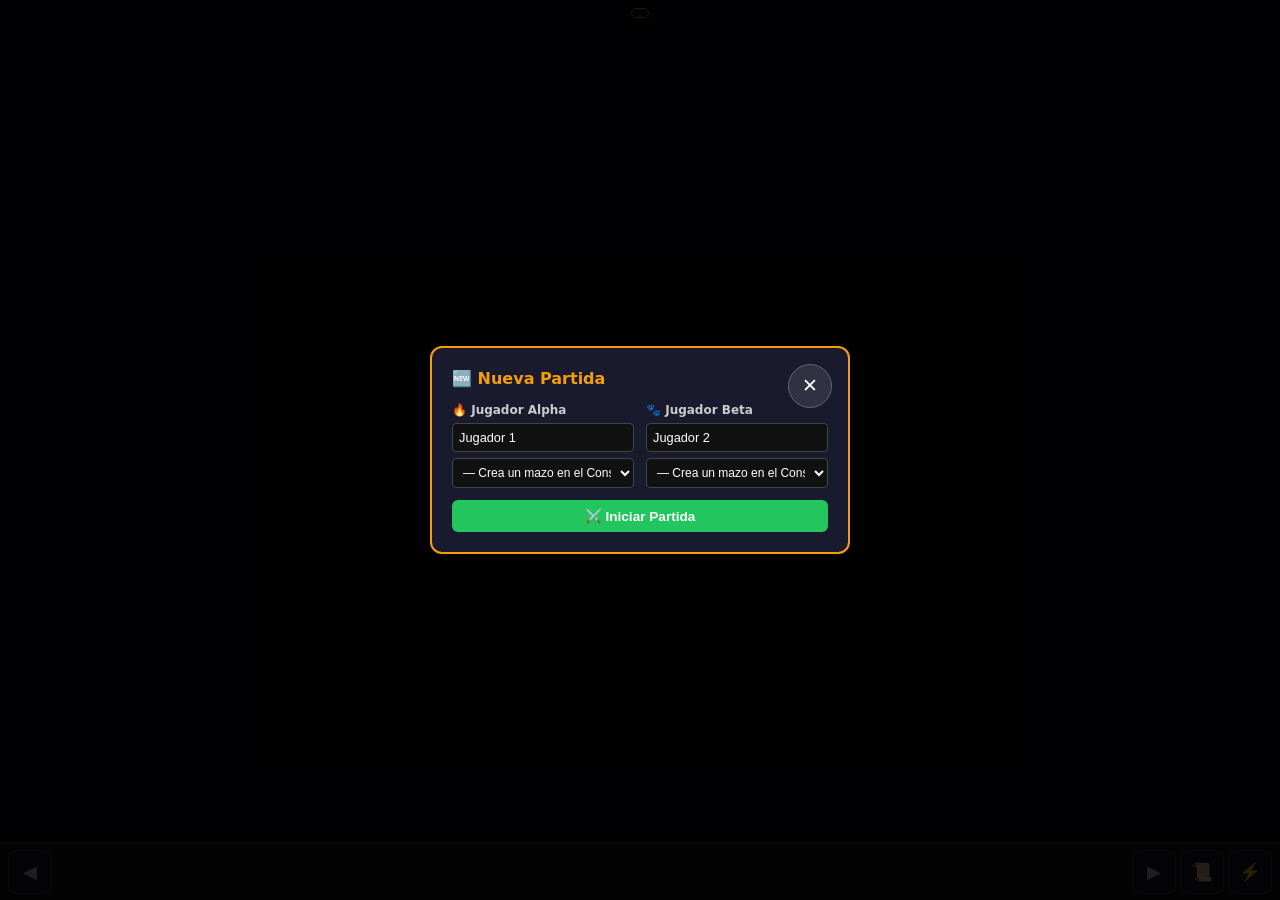
==== board/index.html @ 947741d1 "fix(board): 📜 icon on desktop log header too" ====
<!DOCTYPE html>
<html lang="es">
<head>
<meta charset="UTF-8">
<meta name="viewport" content="width=device-width, initial-scale=1.0">
<title>Kódem — Tablero Interactivo</title>
<link rel="stylesheet" href="board.css?v=20260326a">
</head>
<body>
<!-- Desktop sidebar (hidden on mobile) -->
<div class="ctrl-panel desktop-only">
  <div style="display:flex;align-items:center;gap:8px;margin-bottom:4px">
    <a href="../" style="text-decoration:none;font-size:1.2rem;color:#888;padding:2px 6px;border:1px solid #444;border-radius:6px;line-height:1" title="Volver al inicio">←</a>
    <h1 style="margin:0;flex:1">🎴 Kódem</h1>
    <button id="view-toggle" onclick="toggleViewMode()" style="background:transparent;border:1px solid #6b7280;color:#6b7280;border-radius:6px;padding:3px 8px;font-size:0.69rem;cursor:pointer;white-space:nowrap" title="Cambiar vista">📱 Mobile</button>
  </div>
  <div class="phase-bar" id="phaseBar"></div>
  <div class="action-bar" id="actionBar"></div>
</div>
<div class="board-layout">
  <div class="board-main">
    <div id="turnInfo"></div>
    <div class="board" id="board"></div>
    <div class="newgame-overlay" id="newGameOverlay">
      <div class="newgame-modal">
        <button class="tercia-close" onclick="closeNewGame()">✕</button>
        <h2 style="color:#f59e0b;margin:0 0 12px;font-size:1rem">🆕 Nueva Partida</h2>
        <div class="newgame-row">
          <div class="newgame-col">
            <label>🔥 Jugador Alpha</label>
            <input id="ngAlphaName" placeholder="Nombre" value="Jugador 1" style="width:100%;padding:6px;border-radius:4px;border:1px solid #444;background:#111;color:#fff;font-size:0.8rem;margin-bottom:6px">
            <select id="ngAlphaDeck" style="width:100%;padding:6px;border-radius:4px;border:1px solid #444;background:#111;color:#fff;font-size:0.75rem"></select>
          </div>
          <div class="newgame-col">
            <label>🐾 Jugador Beta</label>
            <input id="ngBetaName" placeholder="Nombre" value="Jugador 2" style="width:100%;padding:6px;border-radius:4px;border:1px solid #444;background:#111;color:#fff;font-size:0.8rem;margin-bottom:6px">
            <select id="ngBetaDeck" style="width:100%;padding:6px;border-radius:4px;border:1px solid #444;background:#111;color:#fff;font-size:0.75rem"></select>
          </div>
        </div>
        <button onclick="startNewGame()" style="margin-top:12px;padding:8px 24px;background:#22c55e;color:#fff;border:none;border-radius:6px;font-size:0.85rem;font-weight:bold;cursor:pointer;width:100%">⚔️ Iniciar Partida</button>
      </div>
    </div>
    <div class="tercia-overlay" id="terciaOverlay">
      <button class="tercia-close" onclick="closeTercia()" title="Cerrar">✕</button>
      <div class="tercia-title" id="terciaTitle">📥 Elige 1 carta de la Tercia</div>
      <div class="tercia-cards" id="terciaCards"></div>
    </div>
  </div>
  <div class="log-sidebar">
    <div class="log-header">📜 Log del Turno</div>
    <div class="log-panel" id="logPanel" role="log" aria-live="polite"></div>
    <div class="log-tools" id="logTools"></div>
  </div>
</div>

<!-- Mobile bottom bar (hidden on desktop) -->
<div class="bottom-bar mobile-only">
  <div class="bottom-bar-inner">
    <button class="bb-btn" onclick="prevPhase()" title="Fase anterior" aria-label="Fase anterior">◀</button>
    <div class="bb-context" id="bbContext"></div>
    <button class="bb-btn" onclick="nextPhase()" title="Siguiente fase" aria-label="Siguiente fase">▶</button>
    <button class="bb-btn" onclick="toggleLogSheet()" title="Ver log" aria-label="Ver log de partida">📜</button>
    <button class="bb-btn" onclick="toggleMobileActions()" title="Más acciones" aria-label="Más acciones">⚡</button>
  </div>
  <div class="bb-actions" id="bbActions" style="display:none"></div>
</div>

<!-- Mobile log bottom sheet -->
<div class="log-sheet" id="logSheet">
  <div class="log-sheet-header">
    <span>📜 Log del Turno</span>
    <button onclick="toggleLogSheet()" style="background:none;border:none;color:#888;font-size:1.2rem;cursor:pointer">✕</button>
  </div>
  <div class="log-sheet-body" id="logSheetBody" role="log" aria-live="polite"></div>
</div>

<div class="popup-overlay" id="popupOverlay" onclick="closePopup()">
  <div class="popup" onclick="event.stopPropagation()">
    <button class="popup-close" onclick="closePopup()" aria-label="Cerrar">✕</button>
    <div class="popup-img"><img id="popupImg" src="" alt="" onerror="this.style.display='none'"></div>
    <div class="popup-body">
      <div class="popup-name" id="popupName"></div>
      <div class="popup-folio" id="popupFolio"></div>
      <div class="popup-meta" id="popupMeta"></div>
      <div class="popup-stats" id="popupStats"></div>
      <div class="popup-effect-type" id="popupEffectType"></div>
      <div class="popup-effect" id="popupEffect"></div>
      <div id="popupCostWrap" style="display:none">
        <div class="popup-cost"><div class="popup-cost-label">⚠️ Costo</div><span id="popupCost"></span></div>
      </div>
      <div class="popup-status" id="popupStatus"></div>
      <div class="popup-actions" id="popupActions"></div>
    </div>
  </div>
</div>
<script src="game.js?v=20260327a"></script>
<script src="effects-ui.js?v=20260327a"></script>
<script src="render.js?v=20260327a"></script>
<script src="main.js?v=20260327a"></script>
<script>
let _viewMode = localStorage.getItem('kodem_view_mode') || 'mobile';
function applyViewMode() {
  const vp = document.querySelector('meta[name="viewport"]');
  const btn = document.getElementById('view-toggle');
  if (_viewMode === 'desktop') {
    vp.setAttribute('content', 'width=960');
    document.body.classList.add('desktop-mode');
    document.body.classList.remove('mobile-mode');
    if (btn) { btn.textContent = '🖥️ Desktop'; btn.style.borderColor = '#22c55e'; btn.style.color = '#22c55e'; }
  } else {
    vp.setAttribute('content', 'width=device-width, initial-scale=1.0');
    document.body.classList.remove('desktop-mode');
    document.body.classList.add('mobile-mode');
    if (btn) { btn.textContent = '📱 Mobile'; btn.style.borderColor = '#6b7280'; btn.style.color = '#6b7280'; }
  }
}
function toggleViewMode() {
  _viewMode = _viewMode === 'mobile' ? 'desktop' : 'mobile';
  localStorage.setItem('kodem_view_mode', _viewMode);
  applyViewMode();
  if (typeof renderInteractive === 'function') renderInteractive();
}
function toggleLogSheet() {
  const sheet = document.getElementById('logSheet');
  const isOpen = sheet.classList.contains('open');
  if (!isOpen) {
    document.getElementById('logSheetBody').innerHTML = document.getElementById('logPanel').innerHTML;
    sheet.classList.add('open');
  } else {
    sheet.classList.remove('open');
  }
}
function syncLogSheet() {
  const sheet = document.getElementById('logSheet');
  if (sheet && sheet.classList.contains('open')) {
    document.getElementById('logSheetBody').innerHTML = document.getElementById('logPanel').innerHTML;
  }
}
function toggleMobileActions() {
  const actions = document.getElementById('bbActions');
  actions.style.display = actions.style.display === 'none' ? 'flex' : 'none';
}
applyViewMode();
</script>
</body>
</html>
---- board/board.css ----
* { margin: 0; padding: 0; box-sizing: border-box; }
body { background: #0a0a12; color: #e0e0e0; font-family: 'Segoe UI', system-ui, sans-serif; min-height: 100vh; padding: 8px; line-height: 1.4; }
h1 { font-size: 1.2rem; color: #f59e0b; text-align: center; margin-bottom: 4px; }

/* Control panel: stacked on top in portrait, left sidebar in landscape */
.ctrl-panel { margin: 0 auto 6px; max-width: 960px; }

.phase-bar { display: flex; gap: 3px; justify-content: center; margin: 0 auto 4px; flex-wrap: nowrap; }
.phase-btn { padding: 4px 8px; border-radius: 5px; border: 1px solid #333; background: #1a1a2e; color: #888; font-size: 0.69rem; cursor: pointer; transition: all 0.2s; white-space: nowrap; appearance: none; font-family: inherit; }
@media (hover: hover) { .phase-btn:hover:not(.active):not(.done) { background: #2a2a4a; border-color: #667; color: #ccc; box-shadow: 0 0 6px rgba(255,255,255,0.08); } }
.phase-btn.active { background: #f59e0b33; border-color: #f59e0b; color: #f59e0b; font-weight: bold; box-shadow: 0 0 8px rgba(245,158,11,0.3); }
.phase-btn.done { color: #9a9a9a; border-color: #2a2a2a; background: #0d0d15; }
.phase-btn.future { color: #888; border-color: #2a2a3e; opacity: 0.8; background: #13131f; }
#turnInfo { background: #1a1a2e; border: 1px solid #f59e0b; border-radius: 8px; padding: 5px 12px; margin: 0 auto 6px; font-size: 0.78rem; text-align: center; }
.action-bar { display: flex; flex-direction: column; gap: 4px; margin: 0 auto 6px; align-items: center; }
.action-row { display: flex; gap: 4px; justify-content: center; flex-wrap: wrap; align-items: center; width: 100%; }

/* (protector-zone removed — protector now in aux-labels-row) */

/* Landscape: sidebar layout */
@media (orientation: landscape) and (min-width: 600px) {
  body { display: flex; flex-direction: row; gap: 6px; padding: 4px; }
  .ctrl-panel {
    position: sticky; top: 4px;
    width: 200px; min-width: 200px; max-width: 200px;
    margin: 0; padding: 6px;
    background: #12121e; border: 1px solid #333; border-radius: 8px;
    align-self: flex-start;
    display: flex; flex-direction: column; gap: 4px;
    max-height: calc(100vh - 8px); overflow-y: auto;
  }
  .ctrl-panel h1 { font-size: 0.7rem; text-align: left; margin-bottom: 2px; }
  .ctrl-panel .phase-bar { flex-direction: column; flex-wrap: nowrap; margin: 0; gap: 3px; }
  .ctrl-panel .phase-btn { font-size: 0.85rem; padding: 6px 10px; width: 100%; text-align: left; min-height: 22px; }
  .ctrl-panel .action-bar { margin: 0; align-items: stretch; gap: 2px; }
  .ctrl-panel .action-row { flex-direction: column; gap: 2px; }
  .ctrl-panel .action-btn { font-size: 0.69rem; padding: 15px 8px; width: 100%; text-align: left; min-height: 44px; }
  .ctrl-panel .action-btn.sync { font-size: 0.69rem; padding: 4px 8px; width: 100%; text-align: left; }
  .ctrl-panel #turnInfo { font-size: 0.69rem; padding: 3px 6px; margin: 0; text-align: left; }
  .board-layout { flex: 1; min-width: 0; }

  /* Field row: no wrap in landscape, 3 adendei fit in one line */
  .field-row { flex-wrap: nowrap; gap: 6px; }

  /* Log panel narrower + shorter */
  .log-sidebar { width: 220px; min-width: 220px; max-width: 220px; display: flex; flex-direction: column; }
  .log-panel { max-height: calc(80vh - 120px); }
  .log-tools { padding: 6px 4px; border-top: 1px solid #333; display: flex; flex-wrap: wrap; gap: 3px; justify-content: center; align-items: center; }
  .log-tools .action-row { width: auto; }
  .log-tools #view-toggle { margin-top: 4px; }
}
/* Desktop mode class (mirrors landscape media query for forced viewport) */
body.desktop-mode { display: flex; flex-direction: row; gap: 6px; padding: 4px; }
body.desktop-mode .ctrl-panel {
  position: sticky; top: 4px;
  width: 200px; min-width: 200px; max-width: 200px;
  margin: 0; padding: 6px;
  background: #12121e; border: 1px solid #333; border-radius: 8px;
  align-self: flex-start;
  display: flex; flex-direction: column; gap: 4px;
  max-height: calc(100vh - 8px); overflow-y: auto;
}
body.desktop-mode .ctrl-panel h1 { font-size: 0.7rem; text-align: left; margin-bottom: 2px; }
body.desktop-mode .ctrl-panel .phase-bar { flex-direction: column; flex-wrap: nowrap; margin: 0; gap: 3px; }
body.desktop-mode .ctrl-panel .phase-btn { font-size: 0.85rem; padding: 6px 10px; width: 100%; text-align: left; min-height: 22px; }
body.desktop-mode .ctrl-panel .action-bar { margin: 0; align-items: stretch; gap: 2px; }
body.desktop-mode .ctrl-panel .action-row { flex-direction: column; gap: 2px; }
body.desktop-mode .ctrl-panel .action-btn { font-size: 0.69rem; padding: 15px 8px; width: 100%; text-align: left; min-height: 44px; }
body.desktop-mode .ctrl-panel .action-btn.sync { font-size: 0.69rem; padding: 4px 8px; width: 100%; text-align: left; }
body.desktop-mode .ctrl-panel #turnInfo { font-size: 0.69rem; padding: 3px 6px; margin: 0; text-align: left; }
body.desktop-mode .board-layout { flex: 1; min-width: 0; }

body.desktop-mode .field-row { flex-wrap: nowrap; gap: 6px; }
body.desktop-mode .log-sidebar { width: 220px; min-width: 220px; max-width: 220px; display: flex; flex-direction: column; position: sticky; top: 4px; height: calc(100vh - 8px); overflow-y: auto; }
body.desktop-mode .log-panel { max-height: none; flex: 1; min-height: 0; overflow-y: auto; }
body.desktop-mode .log-tools { padding: 6px 4px; border-top: 1px solid #333; display: flex; flex-wrap: wrap; gap: 3px; justify-content: center; align-items: center; }
body.desktop-mode .log-tools .action-row { width: auto; }
body.desktop-mode .log-tools #view-toggle { margin-top: 4px; }


.sync-row { gap: 3px; }
.action-btn { padding: 6px 12px; border-radius: 6px; border: 2px solid; font-size: 0.7rem; font-weight: bold; cursor: pointer; transition: all 0.2s; background: transparent; }
.action-btn:hover { background: #27272a; border-color: #52525b; }
.action-btn:active { transform: scale(0.96); transition: transform 0.07s; }
.action-btn.pass { border-color: #6b7280; color: #6b7280; }
.action-btn.prev { border-color: #f59e0b; color: #f59e0b; }
.action-btn.next { border-color: #f59e0b; color: #f59e0b; }
.action-btn.equip { border-color: #22c55e; color: #22c55e; }
.action-btn.cancel { border-color: #dc2626; color: #dc2626; }
.action-btn.manual { border-color: #a855f7; color: #a855f7; }
/* Board + Log layout */
.board-layout { display: flex; gap: 12px; max-width: 1280px; margin: 0 auto; align-items: flex-start; }
.board-main { flex: 1; min-width: 0; display: flex; flex-direction: column; }
body.desktop-mode .board-main #turnInfo { order: 2; }
body.desktop-mode .board-main .board { order: 1; }
.log-sidebar { width: 220px; flex-shrink: 0; position: sticky; top: 8px; }
.log-tools { display: none; }

.log-header { font-size: 0.7rem; color: #f59e0b; font-weight: bold; text-transform: uppercase; letter-spacing: 0.5px; margin-bottom: 4px; padding: 0 4px; }

.board { display: flex; flex-direction: column; gap: 8px; }
.player-side { background: #12121e; border-radius: 12px; padding: 12px; border: 2px solid #333; transition: border-color 0.3s, box-shadow 0.3s; }
.player-side.active-turn { border-color: rgba(245,158,11,0.5); box-shadow: 0 0 20px rgba(245,158,11,0.35), inset 0 0 0 1px rgba(245,158,11,0.15); }
.player-header { display: flex; justify-content: space-between; align-items: center; margin-bottom: 8px; }
.player-name { font-weight: bold; font-size: 0.95rem; }
.ext-count { background: #dc2626; color: white; border-radius: 12px; padding: 2px 10px; font-size: 0.75rem; font-weight: bold; }
.field-row { display: flex; gap: 6px; align-items: flex-start; justify-content: center; flex-wrap: nowrap; }
.card-slot { display: flex; flex-direction: column; align-items: center; gap: 0; }
.zone-label { font-size: 0.69rem; color: #888; text-transform: uppercase; text-align: center; margin-bottom: 2px; }
.equip-stack { position: relative; display: flex; flex-direction: column; align-items: center; }
.card-wrapper { width: 130px; height: 182px; position: relative; display: flex; align-items: center; justify-content: center; flex-shrink: 0; }
.card-frame { width: 105px; height: 147px; border-radius: 8px; position: relative; overflow: visible; border: 3px solid #333; background: #111; cursor: pointer; transition: transform 0.2s, box-shadow 0.2s; z-index: 2; }
@media (hover: hover) { .card-frame:hover { transform: translateY(-3px) scale(1.03); box-shadow: 0 6px 20px rgba(245,158,11,0.45); z-index: 5; } }
.card-frame.selected { box-shadow: 0 0 20px rgba(245,158,11,0.8); border-color: #f59e0b !important; }
.card-frame.target-mode { animation: targetPulse 1s infinite; cursor: crosshair; }
@keyframes targetPulse { 0%,100% { box-shadow: 0 0 8px #ef444444; } 50% { box-shadow: 0 0 20px #ef4444aa; } }
.card-frame img { width: 100%; height: 100%; object-fit: cover; border-radius: 5px; }
.card-frame.empty-slot { border: 3px dashed #333; background: #0a0a12; display: flex; align-items: center; justify-content: center; }
.empty-slot-text { font-size: 0.75rem; color: #666; text-align: center; }
.rest-1 { transform: rotate(90deg); }
.rest-2 { transform: rotate(180deg); }
.rest-3 { transform: rotate(180deg); }
.rest-3 img { display: none; }
.rest-3::after { content: '🎴'; font-size: 2.5rem; position: absolute; top: 50%; left: 50%; transform: translate(-50%,-50%); opacity: 0.4; }
.hidden-card { background: linear-gradient(135deg, #0d1b2a, #1b2838); border-color: #444; display: flex; align-items: center; justify-content: center; }
.card-back { font-size: 2.5rem; opacity: 0.3; }
.e-chaak { border-color: #facc15; } .e-piric { border-color: #ef4444; } .e-feral { border-color: #a855f7; }
.e-demo { border-color: #6b7280; } .e-gelid { border-color: #38bdf8; } .e-huumic { border-color: #22c55e; }
.e-litic { border-color: #d97706; } .e-atlic { border-color: #3b82f6; }
.hp-bar { position: absolute; bottom: 3px; left: 4px; right: 4px; display: flex; gap: 2px; z-index: 2; }
.hp { flex: 1; height: 5px; border-radius: 2px; background: #22c55e; }
.hp.lost { background: #dc262633; }
.hp.crit { background: #dc2626; animation: pulse 1s infinite; }
@keyframes pulse { 50% { opacity: 0.5; } }
.rest-dots { position: absolute; top: -8px; left: -4px; display: flex; gap: 3px; z-index: 3; }
.rdot { width: 10px; height: 10px; border-radius: 50%; background: #f59e0b; border: 1px solid rgba(255,255,255,0.3); box-shadow: 0 0 4px #f59e0b88; }
.mark-dots { position: absolute; top: -8px; right: -4px; display: flex; gap: 2px; z-index: 3; }
.mark-dots-bl { top: auto; right: auto; bottom: 12px; left: -4px; }
.mark { font-size: 0.69rem; text-shadow: 0 0 4px #000, 0 0 8px #000; }
.equip-peek { width: 105px; height: 80px; border-radius: 0 0 8px 8px; position: relative; overflow: hidden; border: 2px solid #555; border-top: none; background: #111; cursor: pointer; transition: all 0.2s; margin-top: -10px; z-index: 1; }
@media (hover: hover) { .equip-peek:hover { box-shadow: 0 0 12px rgba(245,158,11,0.4); z-index: 3; } }
.equip-peek img { width: 105px; height: 147px; object-fit: cover; position: absolute; bottom: 0; left: 0; }
.equip-peek.rot { border-color: #d97706; } .equip-peek.ixim { border-color: #22c55e; }
.equip-peek-label { position: absolute; top: 2px; left: 0; right: 0; text-align: center; font-size: 0.69rem; font-weight: bold; color: white; z-index: 2; text-shadow: 0 1px 3px black, 0 0 6px black; }
/* Bottom zones layout */
.bottom-zones { display: flex; flex-direction: column; gap: 8px; margin-top: 10px; }
.bottom-zone-row { display: flex; gap: 8px; align-items: flex-start; width: 100%; flex-direction: row; justify-content: flex-start; }
.bottom-zone-row .bottom-zone-section { width: auto; flex: none; }
.aux-labels-row { display: flex; gap: 4px; flex-wrap: wrap; margin-bottom: 4px; }
.aux-label { font-size: 0.69rem; color: #ccc; background: #1a1a2e; border: 1px solid #333; border-radius: 4px; padding: 3px 8px; white-space: nowrap; font-weight: bold; }
.aux-label.tappable { cursor: pointer; border-color: #444; }
.aux-label.tappable:hover { border-color: #f59e0b; color: #f59e0b; }
.aux-label.readout { cursor: default; color: #888; border-color: #333; background: #0d0d15; }
.aux-label:active { background: #2a2a3e; }
.protector-inline { display: flex; align-items: center; gap: 8px; padding: 4px 0; }
.bottom-zone-section { width: 100%; }
.bottom-zone-center { width: 100%; }
.bottom-zone-label { font-size: 0.69rem; color: #888; text-transform: uppercase; letter-spacing: 0.5px; margin-bottom: 4px; font-weight: bold; }
.prot-rest-btns { display: flex; gap: 4px; justify-content: center; margin-top: 3px; }
.prot-rest-btns button { background: #1a1a2e; border: 1px solid #4a5568; color: #a0aec0; font-size: 0.69rem; padding: 2px 8px; border-radius: 4px; cursor: pointer; font-weight: bold; }
.prot-rest-btns button:active { background: #2d3748; color: #fff; }
.equip-zone { display: grid; grid-template-columns: repeat(5, 1fr); gap: 3px; }
.bio-card { border-color: #3b82f6 !important; width: 126px !important; height: 92px !important; }
.bio-card img { width: 100%; height: 100%; object-fit: cover; border-radius: 4px; }
.bio-wrapper { display: flex; align-items: center; gap: 8px; }
.bio-wrapper .equip-zone-card { flex-shrink: 0; }
.bio-info { display: flex; flex-direction: column; gap: 2px; }

/* Extinction row */
.ext-row { display: flex; gap: 4px; flex-wrap: wrap; flex-direction: row; }
.ext-card { width: 56px; border-radius: 5px; border: 2px solid #dc262666; overflow: visible; position: relative; cursor: pointer; transition: all 0.2s; flex-shrink: 0; display: flex; flex-direction: column; align-items: center; }
.ext-card img { width: 56px; height: 78px; object-fit: cover; filter: grayscale(0.4) brightness(0.7); border-radius: 4px; }
.ext-card-name { font-size: 0.69rem; color: #bbb; text-align: center; max-width: 56px; overflow: hidden; text-overflow: ellipsis; white-space: nowrap; margin-top: 2px; line-height: 1.1; }
@media (hover: hover) { .ext-card:hover { border-color: #dc2626; transform: scale(1.08); z-index: 5; box-shadow: 0 0 10px rgba(220,38,38,0.4); } }
/* ext-card img styles moved to .ext-card img above */
.ext-card-skull { position: absolute; top: 50%; left: 50%; transform: translate(-50%,-50%); font-size: 1rem; text-shadow: 0 0 6px black; }
.equip-zone-card { width: 56px; height: 78px; border-radius: 4px; position: relative; overflow: hidden; border: 1.5px solid #555; background: #111; cursor: pointer; transition: all 0.2s; }
@media (hover: hover) { .equip-zone-card:hover { box-shadow: 0 0 12px rgba(245,158,11,0.4); transform: scale(1.05); } }
.equip-zone-card img { width: 100%; height: 100%; object-fit: cover; border-radius: 3px; }
.equip-zone-card.rot { border-color: #d97706; } .equip-zone-card.ixim { border-color: #22c55e; }
.equip-zone-label { font-size: 0.69rem; color: #888; text-align: center; margin-top: 1px; max-width: 56px; overflow: hidden; text-overflow: ellipsis; white-space: nowrap; }
.equip-manual-btn { background: #1a1a2e; border: 1px solid #22c55e; color: #22c55e; font-size: 0.69rem; padding: 1px 6px; border-radius: 3px; cursor: pointer; margin-top: 2px; width: 100%; max-width: 56px; }
.equip-manual-btn:active { background: #22c55e; color: #000; }
.equip-glow { box-shadow: 0 0 12px rgba(34,197,94,0.6) !important; }
/* Mazo list */
.mazo-list { max-height: 200px; overflow-y: auto; margin-top: 4px; }
.mazo-item { display: flex; align-items: center; gap: 6px; padding: 3px 4px; border-radius: 4px; cursor: pointer; transition: background 0.15s; }
@media (hover: hover) { .mazo-item:hover { background: #1a1a2e; } }
.mazo-num { font-size: 0.69rem; color: #777; width: 16px; text-align: right; flex-shrink: 0; }
.mazo-thumb { width: 28px; height: 39px; border-radius: 3px; object-fit: cover; flex-shrink: 0; border: 1px solid #333; }
.mazo-name { font-size: 0.69rem; color: #ccc; flex: 1; overflow: hidden; text-overflow: ellipsis; white-space: nowrap; }
.mazo-energy { font-size: 0.7rem; flex-shrink: 0; }
.mazo-actions { display: flex; gap: 2px; flex-shrink: 0; }
.mazo-btn { background: #2a2a3e; border: 1px solid #444; border-radius: 4px; padding: 4px 8px; min-height: 36px; font-size: 0.69rem; cursor: pointer; transition: background 0.15s; }
.mazo-btn:hover { background: #3a3a5e; }
.mazo-btn.place { border-color: #22c55e; }
.mazo-btn.place:hover { background: #16a34a33; }
.mazo-btn.bottom { border-color: #f59e0b; }
.mazo-btn.bottom:hover { background: #f59e0b33; }

.side-zone { display: flex; flex-direction: column; align-items: center; gap: 4px; min-width: 90px; }
.prot-frame { width: 90px; height: 126px; }
.divider { height: 3px; background: linear-gradient(90deg, transparent, #f59e0b66, transparent); margin: 4px 0; box-shadow: 0 0 8px rgba(245,158,11,0.2); }
.tercia-overlay { display: none; position: fixed; top: 0; left: 0; right: 0; bottom: 0; background: rgba(0,0,0,0.85); z-index: 90; align-items: center; justify-content: center; flex-direction: column; gap: 16px; }
.tercia-overlay.active { display: flex; }
.tercia-close { position: absolute; top: 16px; right: 16px; background: rgba(255,255,255,0.1); border: 1px solid #666; border-radius: 50%; width: 44px; height: 44px; font-size: 1.2rem; color: #fff; cursor: pointer; display: flex; align-items: center; justify-content: center; transition: background 0.15s; z-index: 91; }
.tercia-close:hover { background: rgba(255,255,255,0.25); }
.tercia-title { color: #f59e0b; font-size: 1.1rem; font-weight: bold; }
.tercia-cards { display: flex; gap: 16px; flex-wrap: wrap; justify-content: center; max-width: 500px; }
.tercia-card { width: 140px; height: 196px; border-radius: 8px; border: 3px solid #333; cursor: pointer; overflow: hidden; transition: all 0.2s; position: relative; }
.tercia-card:hover { border-color: #f59e0b; transform: scale(1.05); box-shadow: 0 0 20px rgba(245,158,11,0.5); }
.tercia-card img { width: 100%; height: 100%; object-fit: cover; }
.tercia-card-name { position: absolute; bottom: 0; left: 0; right: 0; background: rgba(0,0,0,0.8); padding: 4px; font-size: 0.69rem; color: #fff; text-align: center; }

/* Mobile portrait: 2 cards top row, 1 centered below */
@media (max-width: 480px) and (orientation: portrait) {
  .tercia-cards { max-width: 340px; gap: 12px; }
  .tercia-card { width: 150px; height: 210px; }
  .tercia-card-name { font-size: 0.7rem; padding: 5px; }
  .action-bar { gap: 3px; margin-bottom: 4px; }
  .action-row { gap: 3px; }
  .action-btn { padding: 5px 8px; font-size: 0.69rem; border-radius: 5px; }
  .action-btn.sync { padding: 3px 6px; font-size: 0.69rem; }
  .action-btn.undo { padding: 3px 6px; font-size: 0.69rem; }
  h1 { font-size: 1rem !important; }
  .phase-bar { gap: 2px; margin-bottom: 2px; }
  .phase-btn { padding: 3px 6px; font-size: 0.69rem; }
  #turnInfo { font-size: 0.69rem; margin-bottom: 2px; padding: 3px 6px; }
}
.log-panel { background: #0d0d15; border: 1px solid #222; border-radius: 8px; padding: 8px; max-height: 160px; overflow-y: auto; }
.log-panel.expanded { max-height: calc(100vh - 80px); }
.log-panel p { font-size: 0.7rem; color: #999; margin: 2px 0; line-height: 1.4; border-bottom: 1px solid #252535; padding-bottom: 2px; }
.log-panel p:last-child { color: #ccc; border-bottom: none; }
.log-toggle { background: none; border: 1px solid #333; color: #888; font-size: 0.69rem; padding: 3px 8px; border-radius: 4px; cursor: pointer; margin-top: 4px; width: 100%; }
.log-toggle:hover { color: #f59e0b; border-color: #f59e0b; }

/* Mobile: log goes below board */
@media (max-width: 900px) {
  .board-layout { flex-direction: column; }
  .log-sidebar { width: 100%; position: static; }
  .log-panel { max-height: 200px; }
}
.popup-overlay { display: none; position: fixed; top: 0; left: 0; right: 0; bottom: 0; background: rgba(0,0,0,0.8); z-index: 100; align-items: center; justify-content: center; opacity: 0; transition: opacity 0.15s ease; }
.popup-overlay.active { display: flex; opacity: 1; }
.popup { background: #1a1a2e; border: 2px solid #f59e0b; border-radius: 12px; max-width: 400px; width: 90%; max-height: 85vh; overflow-y: auto; position: relative; }
.popup-close { position: absolute; top: 4px; right: 4px; font-size: 1.2rem; color: #888; cursor: pointer; z-index: 5; background: #1a1a2e; border-radius: 50%; width: 44px; height: 44px; display: flex; align-items: center; justify-content: center; border: 1px solid #333; }
.popup-close:hover { color: #f59e0b; }
.popup-img { width: 100%; display: flex; justify-content: center; padding: 12px 12px 6px; background: linear-gradient(180deg, #0d0d15, #1a1a2e); }
.popup-img img { max-width: 140px; border-radius: 8px; box-shadow: 0 4px 20px rgba(0,0,0,0.5); }
.popup-body { padding: 10px 14px 14px; }
.popup-name { font-size: 1rem; font-weight: bold; color: #f59e0b; margin-bottom: 3px; }
.popup-folio { font-size: 0.7rem; color: #999; margin-bottom: 6px; }
.popup-meta { display: flex; gap: 6px; flex-wrap: wrap; margin-bottom: 6px; }
.popup-tag { font-size: 0.69rem; padding: 2px 6px; border-radius: 4px; border: 1px solid #444; color: #ccc; background: #0d0d15; }
.popup-stats { display: flex; gap: 12px; margin-bottom: 6px; }
.popup-stat { font-size: 0.8rem; font-weight: bold; }
.popup-effect-type { font-size: 0.69rem; color: #f59e0b; font-weight: bold; margin-bottom: 3px; }
.popup-effect { font-size: 0.75rem; color: #ddd; line-height: 1.4; margin-bottom: 5px; }
.popup-cost { font-size: 0.7rem; color: #f87171; line-height: 1.3; padding: 5px; background: #dc262615; border-radius: 4px; border: 1px solid #dc262633; margin-bottom: 5px; }
.popup-cost-label { font-size: 0.69rem; color: #dc2626; font-weight: bold; margin-bottom: 2px; }
.popup-status { margin-top: 6px; padding: 5px; border-radius: 4px; font-size: 0.7rem; }
.popup-status.alive { background: #22c55e15; border: 1px solid #22c55e33; color: #86efac; }
.popup-status.dead { background: #dc262615; border: 1px solid #dc262633; color: #f87171; }
.popup-status.hidden-s { background: #f59e0b15; border: 1px solid #f59e0b33; color: #fbbf24; }
.popup-actions { display: flex; gap: 6px; flex-wrap: wrap; margin-top: 8px; }
.popup-act { padding: 0 12px; min-height: 44px; border-radius: 6px; border: 1px solid; font-size: 0.75rem; cursor: pointer; background: transparent; display: inline-flex; align-items: center; justify-content: center; -webkit-tap-highlight-color: transparent; }
.popup-act:active { transform: scale(0.96); transition: transform 0.07s; }

.action-btn.sync {
  background: #1a1a2e;
  color: #888;
  border: 1px solid #333;
  font-size: 0.69rem;
  padding: 4px 8px;
}
.action-btn.sync.server { background: #14532d; color: #4ade80; border-color: #22c55e; }
.action-btn.sync.server:hover { background: #166534; }
.action-btn.sync.push { background: #22c55e; color: #fff; border-color: #16a34a; }
.action-btn.sync.push:hover { background: #16a34a; }
.action-btn.sync.clip { background: #1e3a5f; color: #60a5fa; border-color: #2563eb; }
.action-btn.sync.clip:hover { background: #1e40af; }
.action-btn.sync.danger { background: #3b1111; color: #f87171; border-color: #dc2626; }
.action-btn.sync.danger:hover { background: #5c1a1a; }

.newgame-overlay { display: none; position: fixed; top: 0; left: 0; right: 0; bottom: 0; background: rgba(0,0,0,0.85); z-index: 95; align-items: center; justify-content: center; }
.newgame-overlay.active { display: flex; }
.newgame-modal { background: #1a1a2e; border: 2px solid #f59e0b; border-radius: 12px; padding: 20px; max-width: 420px; width: 90%; position: relative; }
.newgame-row { display: flex; gap: 12px; }
.newgame-col { flex: 1; }
.newgame-col label { display: block; font-size: 0.75rem; color: #ccc; margin-bottom: 4px; font-weight: bold; }
@media (max-width: 480px) { .newgame-row { flex-direction: column; gap: 8px; } }


.action-btn.undo {
  background: #3f3f46;
  color: #a1a1aa;
  border: 1px solid #52525b;
  font-size: 0.69rem;
}
.action-btn.undo:hover { background: #52525b; color: #e4e4e7; }


.log-turn-header {
  color: #f59e0b;
  font-weight: bold;
  font-size: 0.75rem;
  text-align: center;
  margin: 6px 0 2px;
  border-top: 1px solid #3f3f46;
  padding-top: 4px;
}


/* Reveal select mode */
.reveal-glow {
  animation: revealPulse 1s ease-in-out infinite;
  border-color: #f59e0b !important;
  box-shadow: 0 0 12px rgba(245, 158, 11, 0.6) !important;
  cursor: pointer !important;
}
@keyframes revealPulse {
  0%, 100% { box-shadow: 0 0 8px rgba(245, 158, 11, 0.4); }
  50% { box-shadow: 0 0 18px rgba(245, 158, 11, 0.8); }
}
.reveal-hint {
  position: absolute;
  bottom: 22px;
  left: 50%;
  transform: translateX(-50%);
  background: rgba(245, 158, 11, 0.9);
  color: #000;
  font-size: 0.69rem;
  font-weight: bold;
  padding: 2px 6px;
  border-radius: 4px;
  white-space: nowrap;
  pointer-events: none;
}

/* Desktop: scale up for large screens (>1200px) */
@media (min-width: 1200px) {
  body { padding: 20px; }
  body.desktop-mode { padding: 4px !important; }
  h1 { font-size: 1.8rem; }
  .phase-bar { gap: 8px; margin-bottom: 10px; }
  .phase-btn { padding: 8px 18px; font-size: 0.95rem; }
  #turnInfo { font-size: 1.1rem; padding: 10px 20px; }
  .action-btn { padding: 10px 20px; font-size: 0.95rem; }
  .action-btn.sync { font-size: 0.85rem; padding: 7px 14px; }
  .player-side { padding: 20px; }
  .player-name { font-size: 1.35rem; }
  .ext-count { font-size: 1rem; padding: 4px 16px; }
  .zone-label { font-size: 0.8rem; }
  .card-frame { width: 220px; height: 308px; border-radius: 12px; }
  .equip-peek { width: 220px; height: 170px; }
  .equip-peek img { width: 220px; height: 308px; }
  .equip-peek-label { font-size: 0.75rem; }
  .prot-frame { width: 160px; height: 224px; }
  .hp-bar { bottom: 5px; left: 6px; right: 6px; gap: 3px; }
  .hp { height: 8px; border-radius: 3px; }
  .rest-dots { top: -12px; left: -6px; gap: 5px; }
  .rdot { width: 15px; height: 15px; }
  .mark-dots { top: -12px; right: -6px; gap: 4px; }
  .mark-dots-bl { top: auto; right: auto; bottom: 16px; left: -6px; }
  .mark { font-size: 0.95rem; }
  .equip-zone-card { width: 130px; height: 182px; }
  .equip-zone-label { font-size: 0.7rem; max-width: 130px; }
  .equip-manual-btn { font-size: 0.69rem; padding: 2px 10px; max-width: 130px; }
  .bio-card { width: 200px !important; height: 148px !important; }
  .ext-card { width: 90px; height: 126px; border-radius: 7px; }
  .ext-card-skull { font-size: 1.5rem; }
  .bottom-zone-label { font-size: 0.8rem; }
  .card-back { font-size: 4rem; }
  .empty-slot-text { font-size: 1rem; }
  .field-row { gap: 20px; }
  .bottom-zones { flex-direction: row; gap: 20px; margin-top: 16px; align-items: flex-start; }
  .bottom-zone-section { width: auto; flex: 1; }
  .bottom-zone-center { width: auto; flex: 0 0 auto; }
  .board { gap: 14px; }
  .log-sidebar { width: 360px; }
  .log-panel p { font-size: 0.85rem; }
  .log-header { font-size: 0.95rem; }
  .log-turn-header { font-size: 0.95rem; }
  .popup { max-width: 400px; width: 90%; }
  .popup-img img { max-width: 140px; }
  .popup-name { font-size: 1.35rem; }
  .popup-effect { font-size: 0.95rem; }
  .popup-stat { font-size: 1.1rem; }
  .popup-tag { font-size: 0.8rem; padding: 3px 8px; }
  .popup-folio { font-size: 0.8rem; }
  .popup-effect-type { font-size: 0.8rem; }
  .popup-cost { font-size: 0.85rem; }
  .tercia-card { width: 220px; height: 308px; }
  .tercia-title { font-size: 1.5rem; }
  .tercia-card-name { font-size: 0.9rem; }
  .mazo-item { padding: 5px 8px; }
  .mazo-thumb { width: 44px; height: 62px; }
  .mazo-name { font-size: 0.85rem; }
  .mazo-num { font-size: 0.8rem; width: 20px; }
  .mazo-energy { font-size: 0.85rem; }
  .mazo-btn { font-size: 0.85rem; padding: 4px 10px; }
  .board-layout { max-width: 1600px; }
  .card-wrapper { width: 220px; height: 308px; }
  .mazo-list { max-height: 280px; }
}



/* Mobile landscape: log in ctrl-panel */
@media (orientation: landscape) and (min-width: 600px) {
  .ctrl-panel .log-sidebar { width: 100%; position: static; margin-top: 6px; padding-top: 6px; border-top: 1px solid #333; }
  .ctrl-panel .log-panel { max-height: 120px; }
  .ctrl-panel .log-header { font-size: 0.69rem; }
}

/* Desktop landscape: popup as side panel over log */
body.desktop-mode .popup-overlay.active {
  align-items: stretch;
  justify-content: flex-end;
  background: rgba(0,0,0,0.3);
}
body.desktop-mode .popup {
  max-width: 320px;
  width: 320px;
  height: 100vh;
  max-height: 100vh;
  border-radius: 0;
  border-left: 2px solid #f59e0b;
  border-top: none;
  border-bottom: none;
  border-right: none;
  box-shadow: -6px 0 24px rgba(0,0,0,0.5);
  overflow-y: auto;
  transform: translateX(100%);
  transition: transform 0.22s ease-out;
}
body.desktop-mode .popup-overlay.active .popup {
  transform: translateX(0);
}

/* ── Victory Overlay ── */
.victory-overlay {
  position: fixed; top: 0; left: 0; right: 0; bottom: 0;
  background: rgba(0,0,0,0.9); z-index: 200;
  display: flex; align-items: center; justify-content: center;
}
.victory-modal {
  background: #1a1a2e; border: 3px solid #f59e0b; border-radius: 16px;
  padding: 32px 40px; text-align: center; max-width: 400px;
  animation: victoryIn 0.35s cubic-bezier(0.34, 1.56, 0.64, 1);
}
@keyframes victoryIn { from { opacity: 0; transform: scale(0.85); } to { opacity: 1; transform: scale(1); } }
.victory-trophy { font-size: 4rem; margin-bottom: 12px; }
.victory-title { font-size: 1.5rem; font-weight: bold; color: #f59e0b; margin-bottom: 8px; }
.victory-detail { font-size: 0.85rem; color: #ccc; margin-bottom: 4px; }
.victory-turn { font-size: 0.75rem; color: #888; margin-bottom: 20px; }
.victory-actions { display: flex; gap: 12px; justify-content: center; flex-wrap: wrap; }

/* Active zone subtle pulse */
@keyframes activeGlow {
  0%, 100% { box-shadow: 0 0 20px rgba(245,158,11,0.35), inset 0 0 0 1px rgba(245,158,11,0.15); }
  50% { box-shadow: 0 0 28px rgba(245,158,11,0.5), inset 0 0 0 1px rgba(245,158,11,0.25); }
}
.player-side.active-turn { animation: activeGlow 3s ease-in-out infinite; }

/* ── Mobile Bottom Bar ── */
.bottom-bar { position: fixed; bottom: 0; left: 0; right: 0; background: #12121e; border-top: 2px solid #333; z-index: 50; padding: 0; padding-bottom: env(safe-area-inset-bottom, 0px); }
.bottom-bar-inner { display: flex; align-items: center; justify-content: center; gap: 4px; padding: 6px 8px; }
.bb-btn { background: #1a1a2e; border: 1px solid #444; color: #ccc; font-size: 1.1rem; width: 44px; height: 44px; border-radius: 8px; cursor: pointer; display: flex; align-items: center; justify-content: center; transition: background 0.1s, border-color 0.1s; }
.bb-btn:active { background: #f59e0b33; border-color: #f59e0b; transform: scale(0.93); }

/* Phase flash animation */
.phase-btn.active.just-activated { animation: phaseFlash 0.25s ease-out; }
@keyframes phaseFlash { 0% { box-shadow: 0 0 0px rgba(245,158,11,0); } 50% { box-shadow: 0 0 18px rgba(245,158,11,0.7); } 100% { box-shadow: 0 0 8px rgba(245,158,11,0.3); } }
.bb-context { flex: 1; display: flex; gap: 4px; justify-content: center; align-items: center; padding: 0 4px; overflow-x: auto; }
.bb-ctx-btn { background: transparent; border: 1px solid; border-radius: 6px; padding: 4px 10px; font-size: 0.72rem; font-weight: bold; cursor: pointer; white-space: nowrap; min-height: 36px; -webkit-tap-highlight-color: transparent; }
.bb-ctx-btn:active { transform: scale(0.93); }
.bb-actions { flex-wrap: wrap; gap: 6px; padding: 8px; border-top: 1px solid #333; justify-content: center; max-height: 40vh; overflow-y: auto; -webkit-overflow-scrolling: touch; background: #0d0d15; border-radius: 12px 12px 0 0; }
.bb-actions .action-btn { min-height: 44px; font-size: 0.75rem; }

/* ── Mobile Log Bottom Sheet ── */
.log-sheet { position: fixed; bottom: 56px; left: 0; right: 0; max-height: 50vh; background: #0d0d15; border-top: 2px solid #f59e0b; border-radius: 12px 12px 0 0; z-index: 49; flex-direction: column; overflow: hidden; display: flex; transform: translateY(100%); transition: transform 0.28s cubic-bezier(0.4, 0, 0.2, 1); pointer-events: none; }
.log-sheet.open { transform: translateY(0); pointer-events: all; }
.log-sheet-header { display: flex; justify-content: space-between; align-items: center; padding: 8px 12px; color: #f59e0b; font-weight: bold; font-size: 0.8rem; border-bottom: 1px solid #333; }
.log-sheet-body { overflow-y: auto; padding: 8px 12px; flex: 1; }
.log-sheet-body p { font-size: 0.75rem; color: #999; margin: 2px 0; line-height: 1.4; }

/* ── Mobile/Desktop visibility ── */
.mobile-only { display: none; }
.desktop-only { display: block; }
body.mobile-mode .mobile-only { display: block; }
body.mobile-mode .desktop-only { display: none; }
body.mobile-mode .log-sidebar { display: none; }
/* Override landscape media query when in mobile mode */
body.mobile-mode { display: block !important; flex-direction: unset !important; padding: 8px !important; }
body.mobile-mode .board-layout { flex: unset; }
body.mobile-mode .board-layout { padding-bottom: 60px; }
body.mobile-mode .ctrl-panel { display: block; margin: 0 auto 4px; max-width: 960px; }
body.mobile-mode #turnInfo { position: sticky; top: 0; z-index: 10; background: #0a0a12; padding: 4px 8px; }

/* Override: mobile-mode ctrl-panel hidden, bottom-bar shown */
body.mobile-mode .ctrl-panel.desktop-only { display: none; }

/* Desktop: hide bottom bar and log sheet */
body.desktop-mode .bottom-bar { display: none; }
body.desktop-mode .log-sheet { display: none !important; }
body.desktop-mode .log-sidebar { display: flex; }

/* Focus visible for accessibility */
:focus-visible { outline: 2px solid #f59e0b; outline-offset: 2px; }

/* ── Protector ready (0 rests) ── */
.aux-label.prot-ready { background: #16a34a44; border-color: #22c55e; color: #4ade80; font-weight: bold; }
.aux-label.prot-ready:hover { background: #16a34a66; }
.prot-frame-ready { box-shadow: 0 0 16px rgba(34,197,94,0.6), inset 0 0 0 2px rgba(34,197,94,0.4); border-color: #22c55e !important; background: #16a34a33 !important; }

/* Small screen card overflow fix */
@media (max-width: 480px) {
  .card-wrapper { width: calc((100vw - 52px) / 3); height: calc(((100vw - 52px) / 3) * 1.4); }
  .card-frame { width: 100%; height: 100%; }
  .equip-peek { width: calc((100vw - 52px) / 3); }
}
/* Mobile mode always constrains cards */
body.mobile-mode .card-wrapper { max-width: calc((100vw - 52px) / 3); }
body.mobile-mode .card-frame { max-width: 100%; }

/* Popup section headers */
.popup-section-header { font-size: 0.69rem; color: #bbb; text-transform: uppercase; letter-spacing: 0.6px; font-weight: bold; margin: 8px 0 3px; border-top: 1px solid #252535; padding-top: 5px; width: 100%; }

/* ── Mobile Landscape (phone rotated) ── */
@media (orientation: landscape) and (max-height: 500px) {
  body.mobile-mode { padding: 4px !important; }
  body.mobile-mode #turnInfo { padding: 3px 8px; font-size: 0.75rem; margin-bottom: 2px; }
  body.mobile-mode .player-side { padding: 6px; }
  body.mobile-mode .player-header { padding: 4px 8px; }
  body.mobile-mode .card-wrapper { max-width: none; width: 85px; height: 119px; }
  body.mobile-mode .card-frame { width: 75px; height: 105px; }
  body.mobile-mode .equip-peek { width: 75px; height: 60px; }
  body.mobile-mode .equip-peek img { width: 75px; height: 105px; }
  body.mobile-mode .aux-labels-row { gap: 3px; }
  body.mobile-mode .aux-label { padding: 2px 6px; font-size: 0.65rem; }
  body.mobile-mode .board { gap: 4px; }
  body.mobile-mode .divider { margin: 2px 0; }
  /* Compact bottom-zones in landscape — start collapsed, labels visible */
  body.mobile-mode .bottom-zones { padding: 0; }
  body.mobile-mode .ext-card { width: 44px; height: 62px; }
  body.mobile-mode .ext-card img { width: 44px; height: 52px; }
  body.mobile-mode .ext-row { max-height: 68px; overflow-y: auto; }
  body.mobile-mode .mazo-list { max-height: 80px; }
  body.mobile-mode .board-layout { padding-bottom: 52px !important; }
  body.mobile-mode .player-header { font-size: 0.75rem; }
  /* Bump bb-btn to 40px compromise */
  /* Bottom bar thinner in landscape */
  .bottom-bar-inner { padding: 4px 8px; }
  .bb-btn { width: 40px; height: 40px; font-size: 0.95rem; }
  .bb-ctx-btn { font-size: 0.65rem; padding: 3px 8px; min-height: 32px; }
  /* Log sheet calibrated for landscape */
  .log-sheet { bottom: 46px; max-height: 35vh; }
}
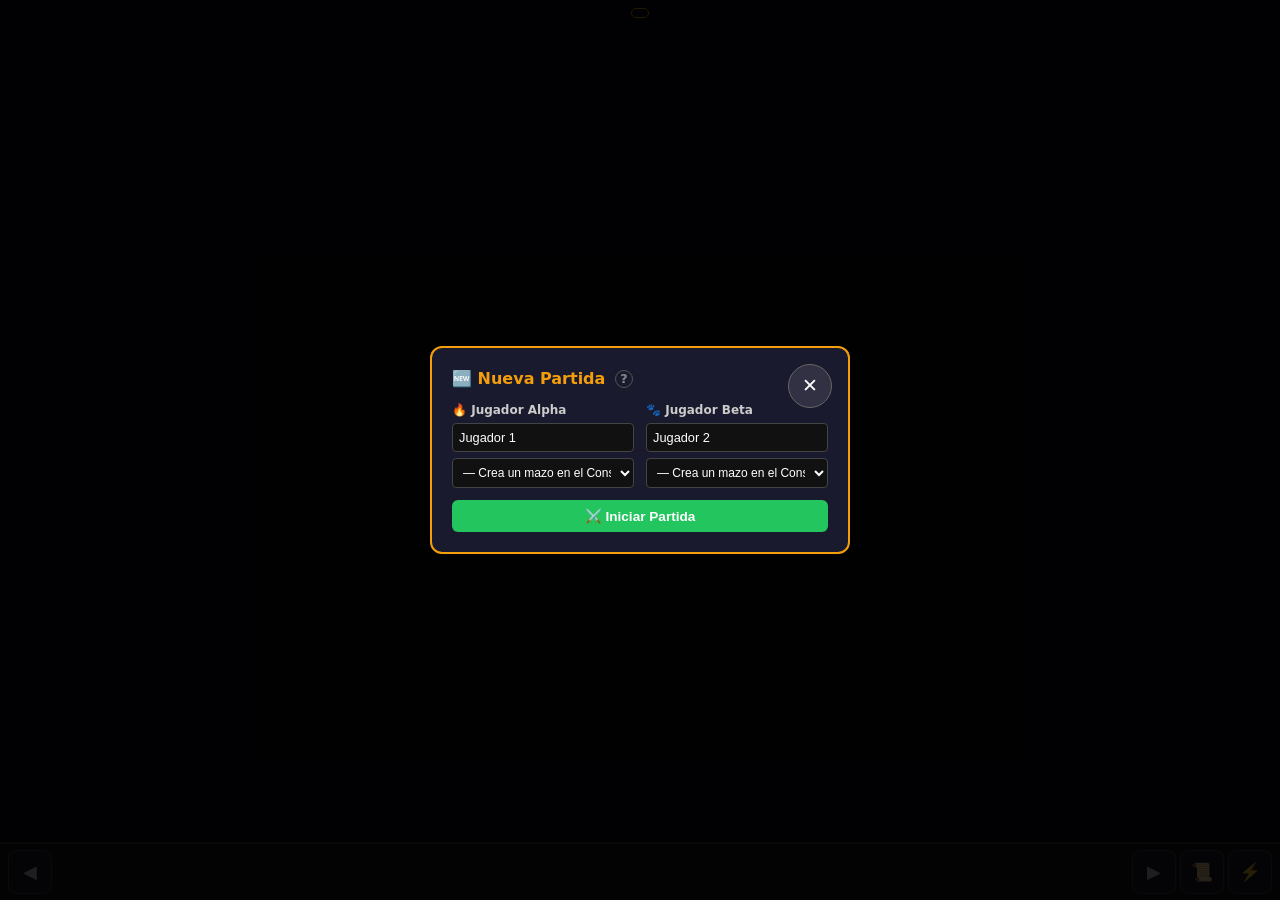
==== commit 12caf561: "feat(board): help (?) button on new game overlay — explains how to load decks" ====
--- a/board/index.html
+++ b/board/index.html
@@ -24,7 +24,13 @@
     <div class="newgame-overlay" id="newGameOverlay">
       <div class="newgame-modal">
         <button class="tercia-close" onclick="closeNewGame()">✕</button>
-        <h2 style="color:#f59e0b;margin:0 0 12px;font-size:1rem">🆕 Nueva Partida</h2>
+        <h2 style="color:#f59e0b;margin:0 0 12px;font-size:1rem">🆕 Nueva Partida <span onclick="document.getElementById('helpPopup').style.display=document.getElementById('helpPopup').style.display==='block'?'none':'block'" style="cursor:pointer;font-size:0.8rem;color:#888;border:1px solid #555;border-radius:50%;width:18px;height:18px;display:inline-flex;align-items:center;justify-content:center;vertical-align:middle;margin-left:4px" title="Ayuda">?</span></h2>
+        <div id="helpPopup" style="display:none;background:#1a1a2e;border:1px solid #f59e0b;border-radius:8px;padding:12px;margin-bottom:10px;font-size:0.75rem;color:#ccc;line-height:1.4">
+          <b style="color:#f59e0b">¿No ves mazos?</b><br>
+          Para jugar necesitas al menos 2 mazos cargados. Ve a la <a href="../" style="color:#f59e0b">app principal</a> → pestaña <b>🃏 Constructor de Mazos</b> → crea un mazo o usa <b>"Importar Código"</b> con un código KDECK.<br><br>
+          Los mazos se guardan en tu navegador y aparecerán automáticamente aquí.
+          <div style="text-align:right;margin-top:6px"><span onclick="document.getElementById('helpPopup').style.display='none'" style="cursor:pointer;color:#f59e0b;font-size:0.7rem">✕ Cerrar</span></div>
+        </div>
         <div class="newgame-row">
           <div class="newgame-col">
             <label>🔥 Jugador Alpha</label>
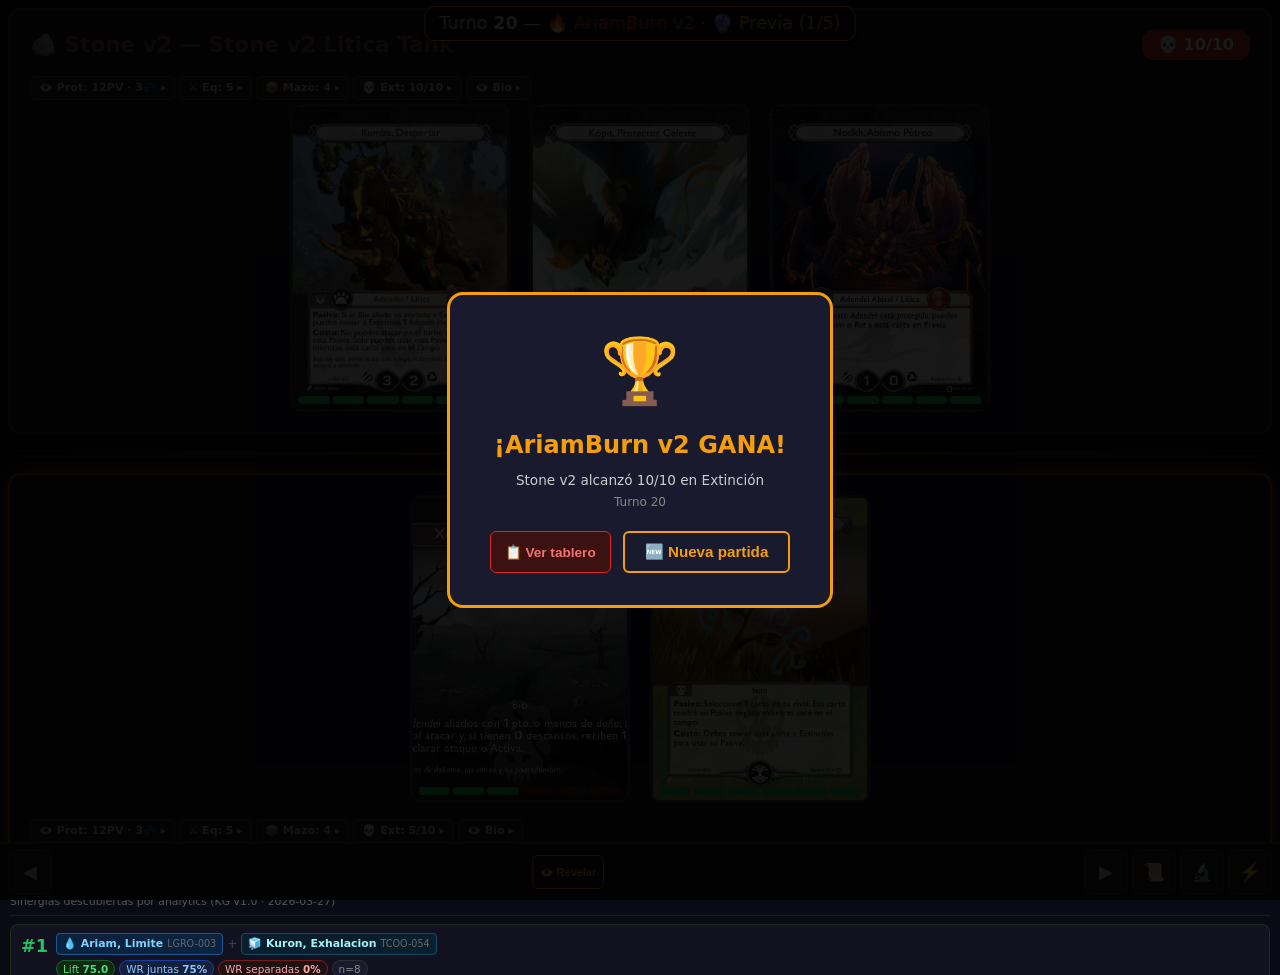
==== commit d8a61c6a: "sync: update shared files from private repo (2026-03-31) - cards.json: 786 cards with typo fixes (Na" ====
--- a/board/index.html
+++ b/board/index.html
@@ -4,18 +4,20 @@
 <meta charset="UTF-8">
 <meta name="viewport" content="width=device-width, initial-scale=1.0">
 <title>Kódem — Tablero Interactivo</title>
-<link rel="stylesheet" href="board.css?v=20260326a">
+<link rel="stylesheet" href="board.css?v=20260327a">
 </head>
 <body>
 <!-- Desktop sidebar (hidden on mobile) -->
 <div class="ctrl-panel desktop-only">
   <div style="display:flex;align-items:center;gap:8px;margin-bottom:4px">
-    <a href="../" style="text-decoration:none;font-size:1.2rem;color:#888;padding:2px 6px;border:1px solid #444;border-radius:6px;line-height:1" title="Volver al inicio">←</a>
+    <a href="/" style="text-decoration:none;font-size:1.2rem;color:#888;padding:2px 6px;border:1px solid #444;border-radius:6px;line-height:1" title="Volver al inicio">🏠</a>
     <h1 style="margin:0;flex:1">🎴 Kódem</h1>
+    <a href="https://ko-fi.com/hule88" target="_blank" rel="noopener" style="text-decoration:none;font-size:0.65rem;color:#f59e0b;padding:2px 8px;border:1px solid #f59e0b33;border-radius:10px;opacity:0.7" title="Apóyanos">☕</a>
     <button id="view-toggle" onclick="toggleViewMode()" style="background:transparent;border:1px solid #6b7280;color:#6b7280;border-radius:6px;padding:3px 8px;font-size:0.69rem;cursor:pointer;white-space:nowrap" title="Cambiar vista">📱 Mobile</button>
   </div>
   <div class="phase-bar" id="phaseBar"></div>
   <div class="action-bar" id="actionBar"></div>
+  <button onclick="toggleInsightsSheet()" id="insightsBtnDesktop" style="margin-top:6px;width:100%;background:#0f2a0f;border:1px solid #166534;color:#4ade80;border-radius:6px;padding:6px 8px;font-size:0.69rem;cursor:pointer;text-align:left;font-family:inherit" title="Top 5 Insights del Knowledge Graph">🔬 Insights KG</button>
 </div>
 <div class="board-layout">
   <div class="board-main">
@@ -27,19 +29,19 @@
         <h2 style="color:#f59e0b;margin:0 0 12px;font-size:1rem">🆕 Nueva Partida <span onclick="document.getElementById('helpPopup').style.display=document.getElementById('helpPopup').style.display==='block'?'none':'block'" style="cursor:pointer;font-size:0.8rem;color:#888;border:1px solid #555;border-radius:50%;width:18px;height:18px;display:inline-flex;align-items:center;justify-content:center;vertical-align:middle;margin-left:4px" title="Ayuda">?</span></h2>
         <div id="helpPopup" style="display:none;background:#1a1a2e;border:1px solid #f59e0b;border-radius:8px;padding:12px;margin-bottom:10px;font-size:0.75rem;color:#ccc;line-height:1.4">
           <b style="color:#f59e0b">¿No ves mazos?</b><br>
-          Para jugar necesitas al menos 2 mazos cargados. Ve a la <a href="../" style="color:#f59e0b">app principal</a> → pestaña <b>🃏 Constructor de Mazos</b> → crea un mazo o usa <b>"Importar Código"</b> con un código KDECK.<br><br>
+          Para jugar necesitas al menos 2 mazos cargados. Ve a la <a href="/" style="color:#f59e0b">app principal</a> → pestaña <b>🃏 Constructor de Mazos</b> → crea un mazo o usa <b>"Importar Código"</b> con un código KDECK.<br><br>
           Los mazos se guardan en tu navegador y aparecerán automáticamente aquí.
           <div style="text-align:right;margin-top:6px"><span onclick="document.getElementById('helpPopup').style.display='none'" style="cursor:pointer;color:#f59e0b;font-size:0.7rem">✕ Cerrar</span></div>
         </div>
         <div class="newgame-row">
           <div class="newgame-col">
             <label>🔥 Jugador Alpha</label>
-            <input id="ngAlphaName" placeholder="Nombre" value="Jugador 1" style="width:100%;padding:6px;border-radius:4px;border:1px solid #444;background:#111;color:#fff;font-size:0.8rem;margin-bottom:6px">
+            <input id="ngAlphaName" placeholder="Nombre" value="Ramsés" style="width:100%;padding:6px;border-radius:4px;border:1px solid #444;background:#111;color:#fff;font-size:0.8rem;margin-bottom:6px">
             <select id="ngAlphaDeck" style="width:100%;padding:6px;border-radius:4px;border:1px solid #444;background:#111;color:#fff;font-size:0.75rem"></select>
           </div>
           <div class="newgame-col">
             <label>🐾 Jugador Beta</label>
-            <input id="ngBetaName" placeholder="Nombre" value="Jugador 2" style="width:100%;padding:6px;border-radius:4px;border:1px solid #444;background:#111;color:#fff;font-size:0.8rem;margin-bottom:6px">
+            <input id="ngBetaName" placeholder="Nombre" value="Logos" style="width:100%;padding:6px;border-radius:4px;border:1px solid #444;background:#111;color:#fff;font-size:0.8rem;margin-bottom:6px">
             <select id="ngBetaDeck" style="width:100%;padding:6px;border-radius:4px;border:1px solid #444;background:#111;color:#fff;font-size:0.75rem"></select>
           </div>
         </div>
@@ -66,9 +68,109 @@
     <div class="bb-context" id="bbContext"></div>
     <button class="bb-btn" onclick="nextPhase()" title="Siguiente fase" aria-label="Siguiente fase">▶</button>
     <button class="bb-btn" onclick="toggleLogSheet()" title="Ver log" aria-label="Ver log de partida">📜</button>
+    <button class="bb-btn" id="insightsBtn" onclick="toggleInsightsSheet()" title="Top 5 Insights KG" aria-label="Insights del Knowledge Graph">🔬</button>
     <button class="bb-btn" onclick="toggleMobileActions()" title="Más acciones" aria-label="Más acciones">⚡</button>
   </div>
   <div class="bb-actions" id="bbActions" style="display:none"></div>
+</div>
+
+<!-- KG Insights bottom sheet -->
+<div class="insights-sheet" id="insightsSheet">
+  <div class="insights-sheet-header">
+    <span>🔬 Top 5 Insights del Grafo</span>
+    <button onclick="toggleInsightsSheet()" style="background:none;border:none;color:#888;font-size:1.2rem;cursor:pointer">✕</button>
+  </div>
+  <div class="insights-sheet-body">
+    <p class="insights-subtitle">Sinergias descubiertas por analytics (KG v1.0 · 2026-03-27)</p>
+    <div class="insight-card">
+      <div class="insight-rank">#1</div>
+      <div class="insight-body">
+        <div class="insight-cards-row">
+          <span class="insight-tag atlica">💧 Ariam, Limite <span class="insight-folio">LGRO-003</span></span>
+          <span class="insight-arrow">+</span>
+          <span class="insight-tag gelida">🧊 Kuron, Exhalacion <span class="insight-folio">TCOO-054</span></span>
+        </div>
+        <div class="insight-stats">
+          <span class="insight-lift">Lift <b>75.0</b></span>
+          <span class="insight-wr">WR juntas <b>75%</b></span>
+          <span class="insight-wr-apart">WR separadas <b>0%</b></span>
+          <span class="insight-n">n=8</span>
+        </div>
+        <div class="insight-note">Ariam recicla cartas desde Extinción al Mazo; Kuron convierte esas tomas en descansos rivales. Combinación extrema: 0% de victorias sin ellas juntas.</div>
+      </div>
+    </div>
+    <div class="insight-card">
+      <div class="insight-rank">#2</div>
+      <div class="insight-body">
+        <div class="insight-cards-row">
+          <span class="insight-tag litica">🪨 Zaykan, Analisis <span class="insight-folio">IDRMP-003</span></span>
+          <span class="insight-arrow">+</span>
+          <span class="insight-tag atlica">💧 Ariam, Limite <span class="insight-folio">LGRO-003</span></span>
+        </div>
+        <div class="insight-stats">
+          <span class="insight-lift">Lift <b>66.67</b></span>
+          <span class="insight-wr">WR juntas <b>67%</b></span>
+          <span class="insight-wr-apart">WR separadas <b>0%</b></span>
+          <span class="insight-n">n=9</span>
+        </div>
+        <div class="insight-note">Zaykan castiga ataques rivales con daño de rebote (3 DMG + 1 contra-daño). Ariam lo devuelve al mazo si cae. Sinergia defensiva-ofensiva Lítica+Átlica.</div>
+      </div>
+    </div>
+    <div class="insight-card">
+      <div class="insight-rank">#3</div>
+      <div class="insight-body">
+        <div class="insight-cards-row">
+          <span class="insight-tag atlica-litica">💧🪨 Retis, Nado Prehistorico <span class="insight-folio">KPRC-033</span></span>
+          <span class="insight-arrow">+</span>
+          <span class="insight-tag atlica">💧 Ariam, Limite <span class="insight-folio">LGRO-003</span></span>
+        </div>
+        <div class="insight-stats">
+          <span class="insight-lift">Lift <b>66.67</b></span>
+          <span class="insight-wr">WR juntas <b>67%</b></span>
+          <span class="insight-wr-apart">WR separadas <b>0%</b></span>
+          <span class="insight-n">n=9</span>
+        </div>
+        <div class="insight-note">Retis (4 DMG, Átlica-Lítica dual) es el atacante pesado que Ariam recupera. Ciclo ofensivo sostenido con energía dual.</div>
+      </div>
+    </div>
+    <div class="insight-card">
+      <div class="insight-rank">#4</div>
+      <div class="insight-body">
+        <div class="insight-cards-row">
+          <span class="insight-tag atlica">💧 Ariam, Limite <span class="insight-folio">LGRO-003</span></span>
+          <span class="insight-arrow">+</span>
+          <span class="insight-tag feral">🐾 Yakerr, Debilidad <span class="insight-folio">LGRO-004</span></span>
+        </div>
+        <div class="insight-stats">
+          <span class="insight-lift">Lift <b>66.67</b></span>
+          <span class="insight-wr">WR juntas <b>67%</b></span>
+          <span class="insight-wr-apart">WR separadas <b>0%</b></span>
+          <span class="insight-n">n=9</span>
+        </div>
+        <div class="insight-note">Yakerr sacrifica 2 ptos. al Protector aliado tras atacar — Ariam compensa recuperando cartas. Dupla del mismo set LGRO: presión constante.</div>
+      </div>
+    </div>
+    <div class="insight-card">
+      <div class="insight-rank">#5</div>
+      <div class="insight-body">
+        <div class="insight-cards-row">
+          <span class="insight-tag atlica">💧 Ariam, Limite <span class="insight-folio">LGRO-003</span></span>
+          <span class="insight-arrow">+</span>
+          <span class="insight-tag litica">🪨 Retis, Superficie <span class="insight-folio">TCDE-019</span></span>
+        </div>
+        <div class="insight-stats">
+          <span class="insight-lift">Lift <b>66.67</b></span>
+          <span class="insight-wr">WR juntas <b>67%</b></span>
+          <span class="insight-wr-apart">WR separadas <b>0%</b></span>
+          <span class="insight-n">n=9</span>
+        </div>
+        <div class="insight-note">Retis Superficie sondea 3 cartas del mazo para infligir daño variable. Ariam devuelve las cartas usadas al ciclo. Combo de información + daño Lítico.</div>
+      </div>
+    </div>
+    <div class="insights-footer">
+      <span>📊 KG v1.0 · 841 nodos · 3,514 edges · 1,966 analytics</span>
+    </div>
+  </div>
 </div>
 
 <!-- Mobile log bottom sheet -->
@@ -99,10 +201,10 @@
     </div>
   </div>
 </div>
-<script src="game.js?v=20260327a"></script>
-<script src="effects-ui.js?v=20260327a"></script>
-<script src="render.js?v=20260327a"></script>
-<script src="main.js?v=20260327a"></script>
+<script src="game.js?v=20260324g"></script>
+<script src="effects-ui.js?v=20260324e"></script>
+<script src="render.js?v=20260324d"></script>
+<script src="main.js?v=20260324m"></script>
 <script>
 let _viewMode = localStorage.getItem('kodem_view_mode') || 'mobile';
 function applyViewMode() {
@@ -146,6 +248,23 @@
   const actions = document.getElementById('bbActions');
   actions.style.display = actions.style.display === 'none' ? 'flex' : 'none';
 }
+function toggleInsightsSheet() {
+  const sheet = document.getElementById('insightsSheet');
+  const btn = document.getElementById('insightsBtn');
+  const btnD = document.getElementById('insightsBtnDesktop');
+  const isOpen = sheet.classList.contains('open');
+  // Close log sheet if open
+  document.getElementById('logSheet').classList.remove('open');
+  if (!isOpen) {
+    sheet.classList.add('open');
+    if (btn) { btn.style.borderColor = '#22c55e'; btn.style.color = '#22c55e'; }
+    if (btnD) { btnD.style.background = '#165a1a'; btnD.style.borderColor = '#22c55e'; }
+  } else {
+    sheet.classList.remove('open');
+    if (btn) { btn.style.borderColor = ''; btn.style.color = ''; }
+    if (btnD) { btnD.style.background = '#0f2a0f'; btnD.style.borderColor = '#166534'; }
+  }
+}
 applyViewMode();
 </script>
 </body>
--- a/board/board.css
+++ b/board/board.css
@@ -106,12 +106,16 @@
 .ext-count { background: #dc2626; color: white; border-radius: 12px; padding: 2px 10px; font-size: 0.75rem; font-weight: bold; }
 .field-row { display: flex; gap: 6px; align-items: flex-start; justify-content: center; flex-wrap: nowrap; }
 .card-slot { display: flex; flex-direction: column; align-items: center; gap: 0; }
+.card-label { font-size: 0.55rem; color: #666; text-align: center; position: absolute; bottom: 2px; left: 0; right: 0; text-transform: uppercase; letter-spacing: 0.5px; }
 .zone-label { font-size: 0.69rem; color: #888; text-transform: uppercase; text-align: center; margin-bottom: 2px; }
 .equip-stack { position: relative; display: flex; flex-direction: column; align-items: center; }
 .card-wrapper { width: 130px; height: 182px; position: relative; display: flex; align-items: center; justify-content: center; flex-shrink: 0; }
 .card-frame { width: 105px; height: 147px; border-radius: 8px; position: relative; overflow: visible; border: 3px solid #333; background: #111; cursor: pointer; transition: transform 0.2s, box-shadow 0.2s; z-index: 2; }
 @media (hover: hover) { .card-frame:hover { transform: translateY(-3px) scale(1.03); box-shadow: 0 6px 20px rgba(245,158,11,0.45); z-index: 5; } }
 .card-frame.selected { box-shadow: 0 0 20px rgba(245,158,11,0.8); border-color: #f59e0b !important; }
+.card-frame.attacker-selected { box-shadow: 0 0 25px rgba(239,68,68,0.9), 0 0 50px rgba(239,68,68,0.4); border-color: #ef4444 !important; animation: attackerPulse 1.2s infinite; cursor: pointer; }
+.card-frame.valid-target { box-shadow: 0 0 15px rgba(239,68,68,0.6); border-color: #ef4444 !important; animation: targetPulse 1s infinite; cursor: crosshair; }
+@keyframes attackerPulse { 0%,100% { box-shadow: 0 0 25px rgba(239,68,68,0.9); } 50% { box-shadow: 0 0 40px rgba(239,68,68,0.5); } }
 .card-frame.target-mode { animation: targetPulse 1s infinite; cursor: crosshair; }
 @keyframes targetPulse { 0%,100% { box-shadow: 0 0 8px #ef444444; } 50% { box-shadow: 0 0 20px #ef4444aa; } }
 .card-frame img { width: 100%; height: 100%; object-fit: cover; border-radius: 5px; }
@@ -122,6 +126,12 @@
 .rest-3 { transform: rotate(180deg); }
 .rest-3 img { display: none; }
 .rest-3::after { content: '🎴'; font-size: 2.5rem; position: absolute; top: 50%; left: 50%; transform: translate(-50%,-50%); opacity: 0.4; }
+.rest-hp0 { opacity: 0.3; filter: grayscale(1); }
+.card-frame.revealing { animation: revealPulse 0.6s ease-out; box-shadow: 0 0 15px rgba(250,204,21,0.6); }
+.card-frame.flash-attack { animation: attackFlash 0.9s ease-out; box-shadow: 0 0 18px rgba(239,68,68,0.7); }
+.card-frame.flash-damage { animation: damageFlash 0.9s ease-out; }
+@keyframes attackFlash { 0% { transform: scale(1); } 20% { transform: scale(1.08); box-shadow: 0 0 24px rgba(239,68,68,0.9); } 100% { transform: scale(1); } }
+@keyframes damageFlash { 0% { background: transparent; } 30% { background: rgba(239,68,68,0.3); } 100% { background: transparent; } }
 .hidden-card { background: linear-gradient(135deg, #0d1b2a, #1b2838); border-color: #444; display: flex; align-items: center; justify-content: center; }
 .card-back { font-size: 2.5rem; opacity: 0.3; }
 .e-chaak { border-color: #facc15; } .e-piric { border-color: #ef4444; } .e-feral { border-color: #a855f7; }
@@ -142,6 +152,8 @@
 .equip-peek img { width: 105px; height: 147px; object-fit: cover; position: absolute; bottom: 0; left: 0; }
 .equip-peek.rot { border-color: #d97706; } .equip-peek.ixim { border-color: #22c55e; }
 .equip-peek-label { position: absolute; top: 2px; left: 0; right: 0; text-align: center; font-size: 0.69rem; font-weight: bold; color: white; z-index: 2; text-shadow: 0 1px 3px black, 0 0 6px black; }
+.equip-hidden { opacity: 0.7; border-style: dashed !important; }
+.equip-hidden-back { width: 100%; height: 100%; display: flex; align-items: center; justify-content: center; font-size: 2rem; background: repeating-linear-gradient(45deg, #1a1a2e, #1a1a2e 5px, #16213e 5px, #16213e 10px); }
 /* Bottom zones layout */
 .bottom-zones { display: flex; flex-direction: column; gap: 8px; margin-top: 10px; }
 .bottom-zone-row { display: flex; gap: 8px; align-items: flex-start; width: 100%; flex-direction: row; justify-content: flex-start; }
@@ -227,10 +239,40 @@
   .phase-btn { padding: 3px 6px; font-size: 0.69rem; }
   #turnInfo { font-size: 0.69rem; margin-bottom: 2px; padding: 3px 6px; }
 }
-.log-panel { background: #0d0d15; border: 1px solid #222; border-radius: 8px; padding: 8px; max-height: 160px; overflow-y: auto; }
+/* ── Log Panel (desktop) ── */
+.log-panel { background: rgba(13, 13, 21, 0.15); border: 1px solid rgba(255, 255, 255, 0.08); border-radius: 8px; padding: 6px 4px; max-height: 160px; overflow-y: auto; overflow-x: hidden; backdrop-filter: blur(2px); -webkit-backdrop-filter: blur(2px); scrollbar-width: thin; scrollbar-color: rgba(168,85,247,0.3) transparent; }
+.log-panel::-webkit-scrollbar { width: 3px; }
+.log-panel::-webkit-scrollbar-thumb { background: rgba(168,85,247,0.4); border-radius: 2px; }
 .log-panel.expanded { max-height: calc(100vh - 80px); }
-.log-panel p { font-size: 0.7rem; color: #999; margin: 2px 0; line-height: 1.4; border-bottom: 1px solid #252535; padding-bottom: 2px; }
-.log-panel p:last-child { color: #ccc; border-bottom: none; }
+
+/* ── Turn Separator ── */
+.log-turn-sep { display: flex; align-items: center; gap: 6px; padding: 5px 4px 3px; margin: 4px 0 2px; }
+.log-turn-sep::before, .log-turn-sep::after { content: ''; flex: 1; height: 1px; background: linear-gradient(90deg, transparent, rgba(245,158,11,0.5), transparent); }
+.log-turn-sep span { font-size: 0.62rem; font-weight: 700; color: #f59e0b; letter-spacing: 2px; text-transform: uppercase; background: rgba(245,158,11,0.12); border: 1px solid rgba(245,158,11,0.3); padding: 1px 8px; border-radius: 10px; text-shadow: 0 0 8px rgba(245,158,11,0.4); white-space: nowrap; }
+
+/* ── Player Header ── */
+.log-player-hdr { font-size: 0.62rem; font-weight: 600; letter-spacing: 0.5px; padding: 2px 6px 2px 8px; margin: 2px 0 1px; border-radius: 3px; text-shadow: 0 1px 3px rgba(0,0,0,0.9); }
+.log-player-hdr.p1 { color: #f59e0b; border-left: 2px solid rgba(245,158,11,0.6); background: rgba(245,158,11,0.06); }
+.log-player-hdr.p2 { color: #38bdf8; border-left: 2px solid rgba(56,189,248,0.6); background: rgba(56,189,248,0.06); }
+
+/* ── Base Log Entry ── */
+.log-panel p { font-size: 0.72rem; color: rgba(210,210,220,0.85); margin: 1px 0; line-height: 1.45; padding: 2px 4px 2px 10px; border-left: 2px solid transparent; border-radius: 0 3px 3px 0; text-shadow: 0 1px 3px rgba(0,0,0,0.9); }
+.log-panel p:last-child { border-bottom: none; }
+
+/* ── Event Type Colors ── */
+.log-panel p.ev-attack, .log-sheet-body p.ev-attack { color: rgba(245,158,11,0.95); border-left-color: rgba(245,158,11,0.55); font-weight: 500; background: rgba(245,158,11,0.04); }
+.log-panel p.ev-death, .log-sheet-body p.ev-death { color: #ef4444; border-left-color: #ef4444; font-weight: 700; font-size: 0.75rem; background: rgba(239,68,68,0.08); text-shadow: 0 1px 4px rgba(0,0,0,0.95), 0 0 6px rgba(239,68,68,0.3); }
+.log-panel p.ev-damage, .log-sheet-body p.ev-damage { color: rgba(239,68,68,0.9); border-left-color: rgba(239,68,68,0.4); font-weight: 500; }
+.log-panel p.ev-equip, .log-sheet-body p.ev-equip { color: rgba(168,85,247,0.95); border-left-color: rgba(168,85,247,0.5); background: rgba(168,85,247,0.04); }
+.log-panel p.ev-draft, .log-sheet-body p.ev-draft { color: rgba(34,197,94,0.9); border-left-color: rgba(34,197,94,0.45); background: rgba(34,197,94,0.04); font-style: italic; }
+.log-panel p.ev-status, .log-sheet-body p.ev-status { color: rgba(249,115,22,0.9); border-left-color: rgba(249,115,22,0.45); background: rgba(249,115,22,0.04); }
+.log-panel p.ev-reveal, .log-sheet-body p.ev-reveal { color: rgba(190,190,200,0.65); border-left-color: rgba(255,255,255,0.12); font-size: 0.68rem; }
+.log-panel p.ev-pass, .log-sheet-body p.ev-pass { color: rgba(150,150,160,0.45); border-left-color: transparent; font-size: 0.65rem; padding-left: 14px; }
+.log-panel p.ev-highlight, .log-sheet-body p.ev-highlight { color: #f59e0b !important; text-shadow: 0 1px 4px rgba(0,0,0,0.95), 0 0 8px rgba(245,158,11,0.25); }
+
+/* ── Entry Animation ── */
+@keyframes logEntryIn { from { opacity: 0; transform: translateX(-4px); } to { opacity: 1; transform: translateX(0); } }
+.log-panel p.log-new, .log-sheet-body p.log-new { animation: logEntryIn 0.25s ease forwards; }
 .log-toggle { background: none; border: 1px solid #333; color: #888; font-size: 0.69rem; padding: 3px 8px; border-radius: 4px; cursor: pointer; margin-top: 4px; width: 100%; }
 .log-toggle:hover { color: #f59e0b; border-color: #f59e0b; }
 
@@ -263,7 +305,8 @@
 .popup-status.dead { background: #dc262615; border: 1px solid #dc262633; color: #f87171; }
 .popup-status.hidden-s { background: #f59e0b15; border: 1px solid #f59e0b33; color: #fbbf24; }
 .popup-actions { display: flex; gap: 6px; flex-wrap: wrap; margin-top: 8px; }
-.popup-act { padding: 0 12px; min-height: 44px; border-radius: 6px; border: 1px solid; font-size: 0.75rem; cursor: pointer; background: transparent; display: inline-flex; align-items: center; justify-content: center; -webkit-tap-highlight-color: transparent; }
+.popup-act { padding: 0 12px; height: 40px; border-radius: 6px; border: 1px solid; font-size: 0.75rem; cursor: pointer; background: transparent; display: inline-flex; align-items: center; justify-content: center; -webkit-tap-highlight-color: transparent; box-sizing: border-box; }
+.popup-act-primary { border-width: 2px; }
 .popup-act:active { transform: scale(0.96); transition: transform 0.07s; }
 
 .action-btn.sync {
@@ -473,17 +516,66 @@
 .phase-btn.active.just-activated { animation: phaseFlash 0.25s ease-out; }
 @keyframes phaseFlash { 0% { box-shadow: 0 0 0px rgba(245,158,11,0); } 50% { box-shadow: 0 0 18px rgba(245,158,11,0.7); } 100% { box-shadow: 0 0 8px rgba(245,158,11,0.3); } }
 .bb-context { flex: 1; display: flex; gap: 4px; justify-content: center; align-items: center; padding: 0 4px; overflow-x: auto; }
-.bb-ctx-btn { background: transparent; border: 1px solid; border-radius: 6px; padding: 4px 10px; font-size: 0.72rem; font-weight: bold; cursor: pointer; white-space: nowrap; min-height: 36px; -webkit-tap-highlight-color: transparent; }
+.bb-actions-row { display: flex; gap: 5px; padding: 6px 8px 2px; overflow-x: auto; -webkit-overflow-scrolling: touch; scrollbar-width: none; }
+.bb-actions-row::-webkit-scrollbar { display: none; }
+.bb-actions-row:empty { display: none; }
+.bb-status { flex: 1; text-align: center; font-size: 0.7rem; color: #888; white-space: nowrap; overflow: hidden; text-overflow: ellipsis; }
+.bb-ctx-btn { background: transparent; border: 1px solid; border-radius: 6px; padding: 4px 7px; font-size: 0.68rem; font-weight: bold; cursor: pointer; white-space: nowrap; min-height: 34px; -webkit-tap-highlight-color: transparent; flex-shrink: 0; }
 .bb-ctx-btn:active { transform: scale(0.93); }
+.bb-ctx-btn.pass { border-color: #6b7280; color: #6b7280; }
+.bb-ctx-btn.next { border-color: #f59e0b; color: #f59e0b; }
+.bb-ctx-btn.equip { border-color: #22c55e; color: #22c55e; }
+.bb-ctx-btn.cancel { border-color: #dc2626; color: #dc2626; }
+.bb-ctx-btn.manual { border-color: #a855f7; color: #a855f7; }
+.bb-ctx-btn.prev { border-color: #f59e0b; color: #f59e0b; }
+.bb-ctx-btn.sync { border-color: #3b82f6; color: #3b82f6; }
+.bb-ctx-btn.undo { border-color: #ef4444; color: #ef4444; }
 .bb-actions { flex-wrap: wrap; gap: 6px; padding: 8px; border-top: 1px solid #333; justify-content: center; max-height: 40vh; overflow-y: auto; -webkit-overflow-scrolling: touch; background: #0d0d15; border-radius: 12px 12px 0 0; }
 .bb-actions .action-btn { min-height: 44px; font-size: 0.75rem; }
 
 /* ── Mobile Log Bottom Sheet ── */
-.log-sheet { position: fixed; bottom: 56px; left: 0; right: 0; max-height: 50vh; background: #0d0d15; border-top: 2px solid #f59e0b; border-radius: 12px 12px 0 0; z-index: 49; flex-direction: column; overflow: hidden; display: flex; transform: translateY(100%); transition: transform 0.28s cubic-bezier(0.4, 0, 0.2, 1); pointer-events: none; }
+.log-sheet { position: fixed; bottom: 56px; left: 0; right: 0; max-height: 50vh; background: rgba(13, 13, 21, 0.15); border-top: 2px solid rgba(245, 158, 11, 0.5); border-radius: 12px 12px 0 0; z-index: 49; flex-direction: column; overflow: hidden; display: flex; transform: translateY(100%); transition: transform 0.28s cubic-bezier(0.4, 0, 0.2, 1); pointer-events: none; backdrop-filter: blur(3px); -webkit-backdrop-filter: blur(3px); }
 .log-sheet.open { transform: translateY(0); pointer-events: all; }
-.log-sheet-header { display: flex; justify-content: space-between; align-items: center; padding: 8px 12px; color: #f59e0b; font-weight: bold; font-size: 0.8rem; border-bottom: 1px solid #333; }
-.log-sheet-body { overflow-y: auto; padding: 8px 12px; flex: 1; }
-.log-sheet-body p { font-size: 0.75rem; color: #999; margin: 2px 0; line-height: 1.4; }
+.log-sheet-header { display: flex; justify-content: space-between; align-items: center; padding: 8px 12px; color: #f59e0b; font-weight: bold; font-size: 0.8rem; border-bottom: 1px solid rgba(255, 255, 255, 0.08); background: transparent; }
+.log-sheet-body { overflow-y: auto; padding: 4px 6px 8px; flex: 1; background: transparent; scrollbar-width: thin; scrollbar-color: rgba(168,85,247,0.3) transparent; }
+.log-sheet-body::-webkit-scrollbar { width: 3px; }
+.log-sheet-body::-webkit-scrollbar-thumb { background: rgba(168,85,247,0.4); border-radius: 2px; }
+.log-sheet-body p { font-size: 0.72rem; color: rgba(210,210,220,0.85); margin: 1px 0; line-height: 1.45; padding: 2px 4px 2px 10px; border-left: 2px solid transparent; border-radius: 0 3px 3px 0; text-shadow: 0 1px 3px rgba(0,0,0,0.9); }
+.log-sheet-body .log-turn-sep { display: flex; align-items: center; gap: 6px; padding: 5px 4px 3px; margin: 4px 0 2px; }
+.log-sheet-body .log-turn-sep::before, .log-sheet-body .log-turn-sep::after { content: ''; flex: 1; height: 1px; background: linear-gradient(90deg, transparent, rgba(245,158,11,0.5), transparent); }
+.log-sheet-body .log-turn-sep span { font-size: 0.62rem; font-weight: 700; color: #f59e0b; letter-spacing: 2px; text-transform: uppercase; background: rgba(245,158,11,0.12); border: 1px solid rgba(245,158,11,0.3); padding: 1px 8px; border-radius: 10px; text-shadow: 0 0 8px rgba(245,158,11,0.4); white-space: nowrap; }
+.log-sheet-body .log-player-hdr { font-size: 0.62rem; font-weight: 600; letter-spacing: 0.5px; padding: 2px 6px 2px 8px; margin: 2px 0 1px; border-radius: 3px; text-shadow: 0 1px 3px rgba(0,0,0,0.9); }
+.log-sheet-body .log-player-hdr.p1 { color: #f59e0b; border-left: 2px solid rgba(245,158,11,0.6); background: rgba(245,158,11,0.06); }
+.log-sheet-body .log-player-hdr.p2 { color: #38bdf8; border-left: 2px solid rgba(56,189,248,0.6); background: rgba(56,189,248,0.06); }
+
+/* ── KG Insights Bottom Sheet ── */
+.insights-sheet { position: fixed; bottom: 56px; left: 0; right: 0; max-height: 70vh; background: #0a0a14; border-top: 2px solid #22c55e; border-radius: 12px 12px 0 0; z-index: 49; flex-direction: column; overflow: hidden; display: flex; transform: translateY(100%); transition: transform 0.28s cubic-bezier(0.4, 0, 0.2, 1); pointer-events: none; }
+.insights-sheet.open { transform: translateY(0); pointer-events: all; }
+.insights-sheet-header { display: flex; justify-content: space-between; align-items: center; padding: 8px 12px; color: #22c55e; font-weight: bold; font-size: 0.8rem; border-bottom: 1px solid #1a3a1a; flex-shrink: 0; }
+.insights-sheet-body { overflow-y: auto; padding: 8px 10px 12px; flex: 1; -webkit-overflow-scrolling: touch; }
+.insights-subtitle { font-size: 0.68rem; color: #555; margin-bottom: 8px; padding-bottom: 6px; border-bottom: 1px solid #1a1a2e; }
+.insight-card { background: #111120; border: 1px solid #1e2d1e; border-radius: 8px; padding: 8px 10px; margin-bottom: 7px; display: flex; gap: 8px; }
+.insight-rank { font-size: 1.1rem; font-weight: bold; color: #22c55e; min-width: 24px; padding-top: 1px; }
+.insight-body { flex: 1; min-width: 0; }
+.insight-cards-row { display: flex; flex-wrap: wrap; gap: 4px; align-items: center; margin-bottom: 5px; }
+.insight-tag { font-size: 0.68rem; padding: 2px 6px; border-radius: 4px; font-weight: 600; display: inline-flex; align-items: center; gap: 4px; white-space: nowrap; }
+.insight-tag.atlica { background: #0c2340; border: 1px solid #1e5a99; color: #7dd3fc; }
+.insight-tag.gelida { background: #0a1f2e; border: 1px solid #164e63; color: #a5f3fc; }
+.insight-tag.litica { background: #1c1008; border: 1px solid #78350f; color: #fbbf24; }
+.insight-tag.atlica-litica { background: #0c1c30; border: 1px solid #2d4e7a; color: #93c5fd; }
+.insight-tag.feral { background: #1a0f0a; border: 1px solid #7c2d12; color: #fb923c; }
+.insight-folio { font-weight: 400; color: #666; font-size: 0.6rem; }
+.insight-arrow { color: #444; font-size: 0.75rem; }
+.insight-stats { display: flex; flex-wrap: wrap; gap: 4px; margin-bottom: 4px; }
+.insight-lift { background: #0f2a0f; border: 1px solid #166534; color: #4ade80; font-size: 0.65rem; padding: 1px 6px; border-radius: 10px; }
+.insight-wr { background: #14213d; border: 1px solid #1e40af; color: #93c5fd; font-size: 0.65rem; padding: 1px 6px; border-radius: 10px; }
+.insight-wr-apart { background: #1f1212; border: 1px solid #7f1d1d; color: #fca5a5; font-size: 0.65rem; padding: 1px 6px; border-radius: 10px; }
+.insight-n { background: #1a1a2e; border: 1px solid #333; color: #888; font-size: 0.65rem; padding: 1px 6px; border-radius: 10px; }
+.insight-note { font-size: 0.7rem; color: #999; line-height: 1.4; }
+.insights-footer { text-align: center; font-size: 0.6rem; color: #444; padding-top: 6px; border-top: 1px solid #1a1a2e; margin-top: 4px; }
+/* Desktop mode: insights sheet positions above bottom (no bottom-bar) */
+body.desktop-mode .insights-sheet { bottom: 0; max-height: 65vh; }
+body.desktop-mode .insights-sheet.open { transform: translateY(0); pointer-events: all; }
 
 /* ── Mobile/Desktop visibility ── */
 .mobile-only { display: none; }
@@ -496,7 +588,8 @@
 body.mobile-mode .board-layout { flex: unset; }
 body.mobile-mode .board-layout { padding-bottom: 60px; }
 body.mobile-mode .ctrl-panel { display: block; margin: 0 auto 4px; max-width: 960px; }
-body.mobile-mode #turnInfo { position: sticky; top: 0; z-index: 10; background: #0a0a12; padding: 4px 8px; }
+body.mobile-mode #turnInfo { position: fixed; top: 6px; left: 50%; transform: translateX(-50%); z-index: 50; background: rgba(10,10,18,0.92); border: 1px solid #f59e0b; border-radius: 10px; padding: 4px 14px; backdrop-filter: blur(6px); box-shadow: 0 2px 12px rgba(0,0,0,0.6); max-width: 85vw; touch-action: none; cursor: grab; }
+body.mobile-mode #turnInfo::before { content: '⠿'; position: absolute; top: 2px; right: 6px; font-size: 0.6rem; color: #f59e0b44; pointer-events: none; }
 
 /* Override: mobile-mode ctrl-panel hidden, bottom-bar shown */
 body.mobile-mode .ctrl-panel.desktop-only { display: none; }
@@ -539,7 +632,7 @@
   body.mobile-mode .equip-peek img { width: 75px; height: 105px; }
   body.mobile-mode .aux-labels-row { gap: 3px; }
   body.mobile-mode .aux-label { padding: 2px 6px; font-size: 0.65rem; }
-  body.mobile-mode .board { gap: 4px; }
+  body.mobile-mode .board { gap: 4px; margin-top: 32px; }
   body.mobile-mode .divider { margin: 2px 0; }
   /* Compact bottom-zones in landscape — start collapsed, labels visible */
   body.mobile-mode .bottom-zones { padding: 0; }
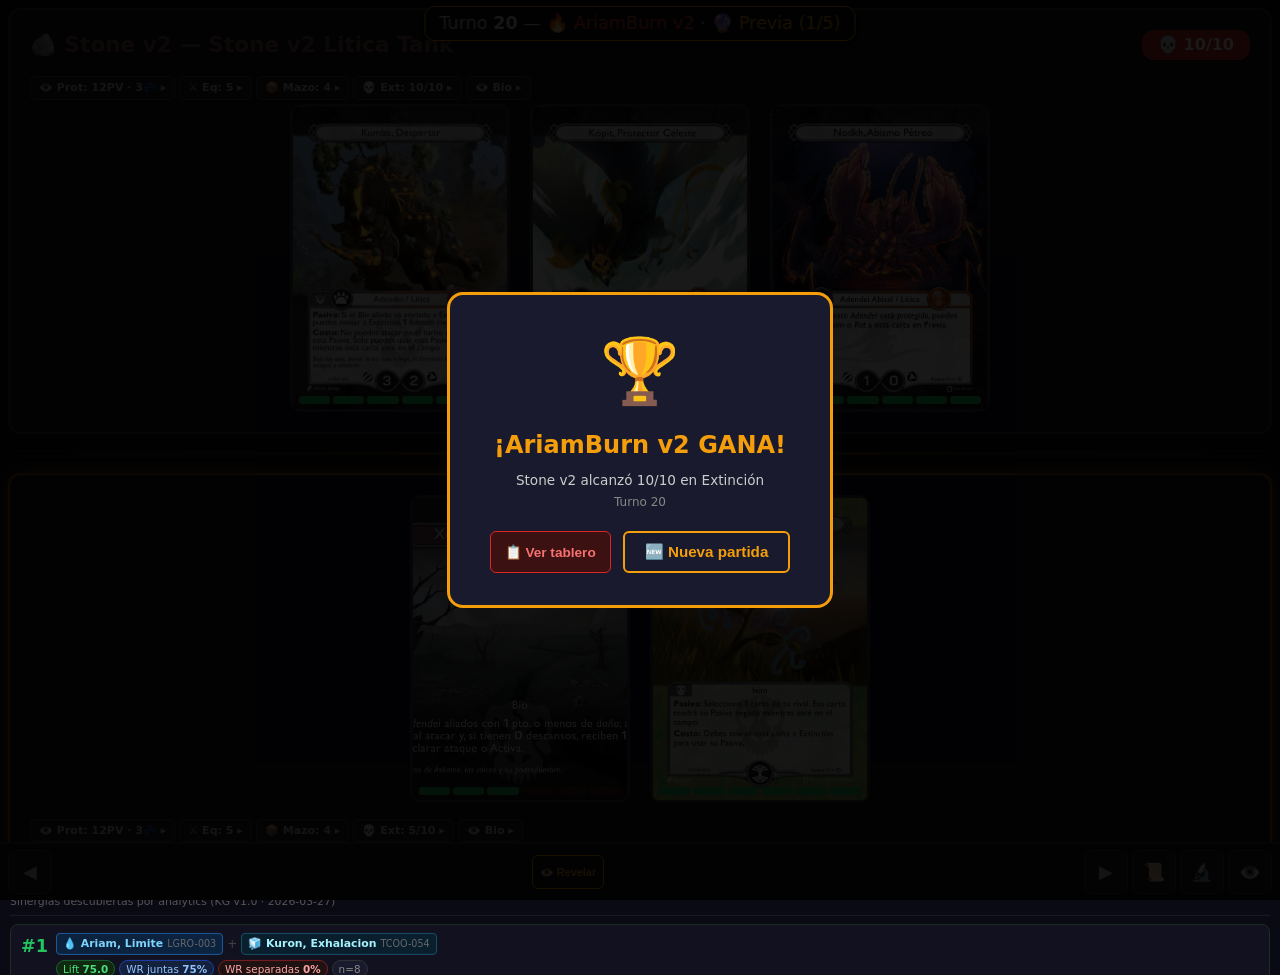
==== commit 869e3b86: "fix: ⚡→👁️ icon + clear correct localStorage key on new game - Changed bottom bar 'Más acciones' icon" ====
--- a/board/index.html
+++ b/board/index.html
@@ -10,7 +10,7 @@
 <!-- Desktop sidebar (hidden on mobile) -->
 <div class="ctrl-panel desktop-only">
   <div style="display:flex;align-items:center;gap:8px;margin-bottom:4px">
-    <a href="/" style="text-decoration:none;font-size:1.2rem;color:#888;padding:2px 6px;border:1px solid #444;border-radius:6px;line-height:1" title="Volver al inicio">🏠</a>
+    <a href="../" style="text-decoration:none;font-size:1.2rem;color:#888;padding:2px 6px;border:1px solid #444;border-radius:6px;line-height:1" title="Volver al inicio">🏠</a>
     <h1 style="margin:0;flex:1">🎴 Kódem</h1>
     <a href="https://ko-fi.com/hule88" target="_blank" rel="noopener" style="text-decoration:none;font-size:0.65rem;color:#f59e0b;padding:2px 8px;border:1px solid #f59e0b33;border-radius:10px;opacity:0.7" title="Apóyanos">☕</a>
     <button id="view-toggle" onclick="toggleViewMode()" style="background:transparent;border:1px solid #6b7280;color:#6b7280;border-radius:6px;padding:3px 8px;font-size:0.69rem;cursor:pointer;white-space:nowrap" title="Cambiar vista">📱 Mobile</button>
@@ -29,7 +29,7 @@
         <h2 style="color:#f59e0b;margin:0 0 12px;font-size:1rem">🆕 Nueva Partida <span onclick="document.getElementById('helpPopup').style.display=document.getElementById('helpPopup').style.display==='block'?'none':'block'" style="cursor:pointer;font-size:0.8rem;color:#888;border:1px solid #555;border-radius:50%;width:18px;height:18px;display:inline-flex;align-items:center;justify-content:center;vertical-align:middle;margin-left:4px" title="Ayuda">?</span></h2>
         <div id="helpPopup" style="display:none;background:#1a1a2e;border:1px solid #f59e0b;border-radius:8px;padding:12px;margin-bottom:10px;font-size:0.75rem;color:#ccc;line-height:1.4">
           <b style="color:#f59e0b">¿No ves mazos?</b><br>
-          Para jugar necesitas al menos 2 mazos cargados. Ve a la <a href="/" style="color:#f59e0b">app principal</a> → pestaña <b>🃏 Constructor de Mazos</b> → crea un mazo o usa <b>"Importar Código"</b> con un código KDECK.<br><br>
+          Para jugar necesitas al menos 2 mazos cargados. Ve a la <a href="../" style="color:#f59e0b">app principal</a> → pestaña <b>🃏 Constructor de Mazos</b> → crea un mazo o usa <b>"Importar Código"</b> con un código KDECK.<br><br>
           Los mazos se guardan en tu navegador y aparecerán automáticamente aquí.
           <div style="text-align:right;margin-top:6px"><span onclick="document.getElementById('helpPopup').style.display='none'" style="cursor:pointer;color:#f59e0b;font-size:0.7rem">✕ Cerrar</span></div>
         </div>
@@ -69,7 +69,7 @@
     <button class="bb-btn" onclick="nextPhase()" title="Siguiente fase" aria-label="Siguiente fase">▶</button>
     <button class="bb-btn" onclick="toggleLogSheet()" title="Ver log" aria-label="Ver log de partida">📜</button>
     <button class="bb-btn" id="insightsBtn" onclick="toggleInsightsSheet()" title="Top 5 Insights KG" aria-label="Insights del Knowledge Graph">🔬</button>
-    <button class="bb-btn" onclick="toggleMobileActions()" title="Más acciones" aria-label="Más acciones">⚡</button>
+    <button class="bb-btn" onclick="toggleMobileActions()" title="Más acciones" aria-label="Más acciones">👁️</button>
   </div>
   <div class="bb-actions" id="bbActions" style="display:none"></div>
 </div>
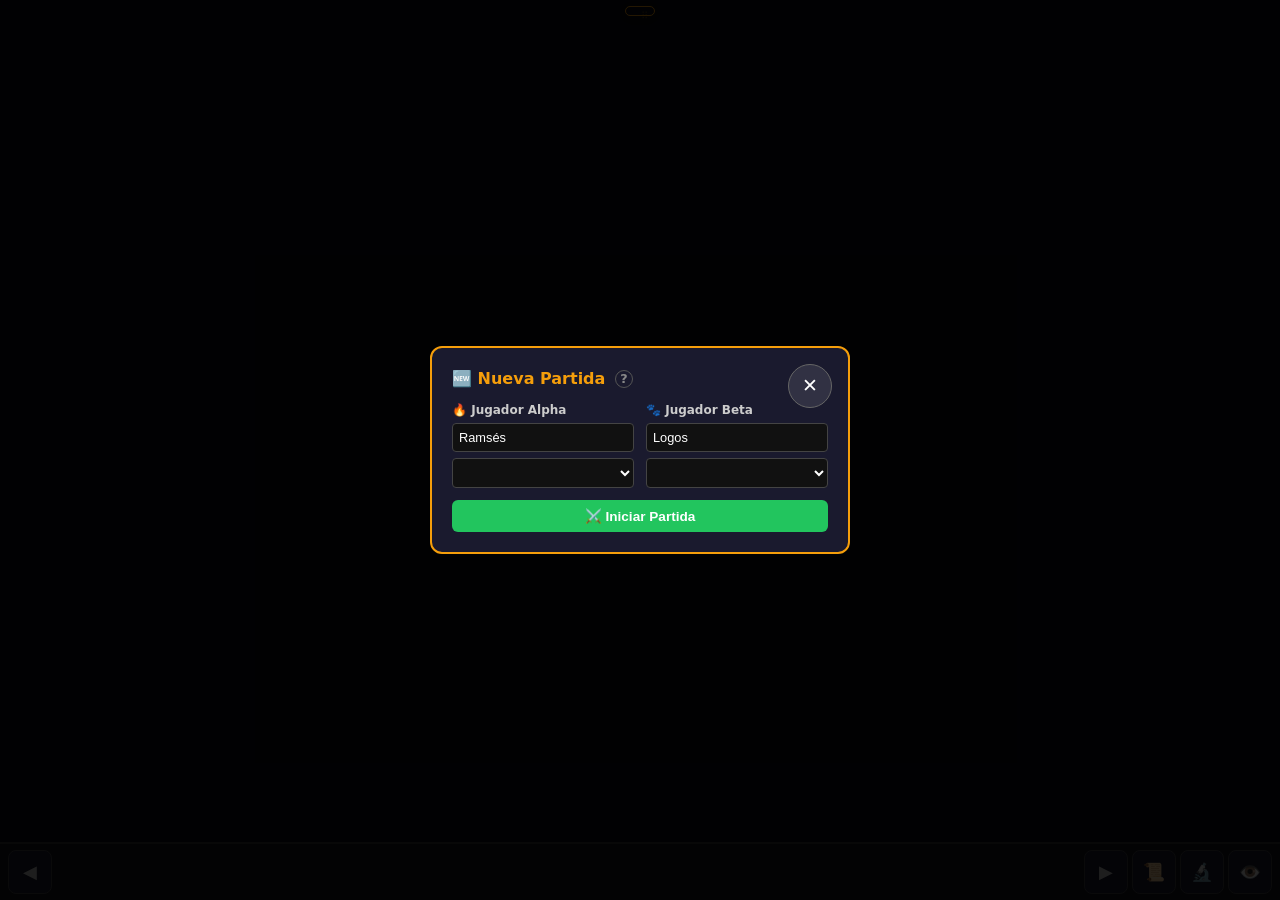
==== commit 5bfec091: "fix: log sheet minimize button ✕ → −" ====
--- a/board/index.html
+++ b/board/index.html
@@ -177,7 +177,7 @@
 <div class="log-sheet" id="logSheet">
   <div class="log-sheet-header">
     <span>📜 Log del Turno</span>
-    <button onclick="toggleLogSheet()" style="background:none;border:none;color:#888;font-size:1.2rem;cursor:pointer">✕</button>
+    <button onclick="toggleLogSheet()" style="background:none;border:none;color:#888;font-size:1.2rem;cursor:pointer">−</button>
   </div>
   <div class="log-sheet-body" id="logSheetBody" role="log" aria-live="polite"></div>
 </div>
